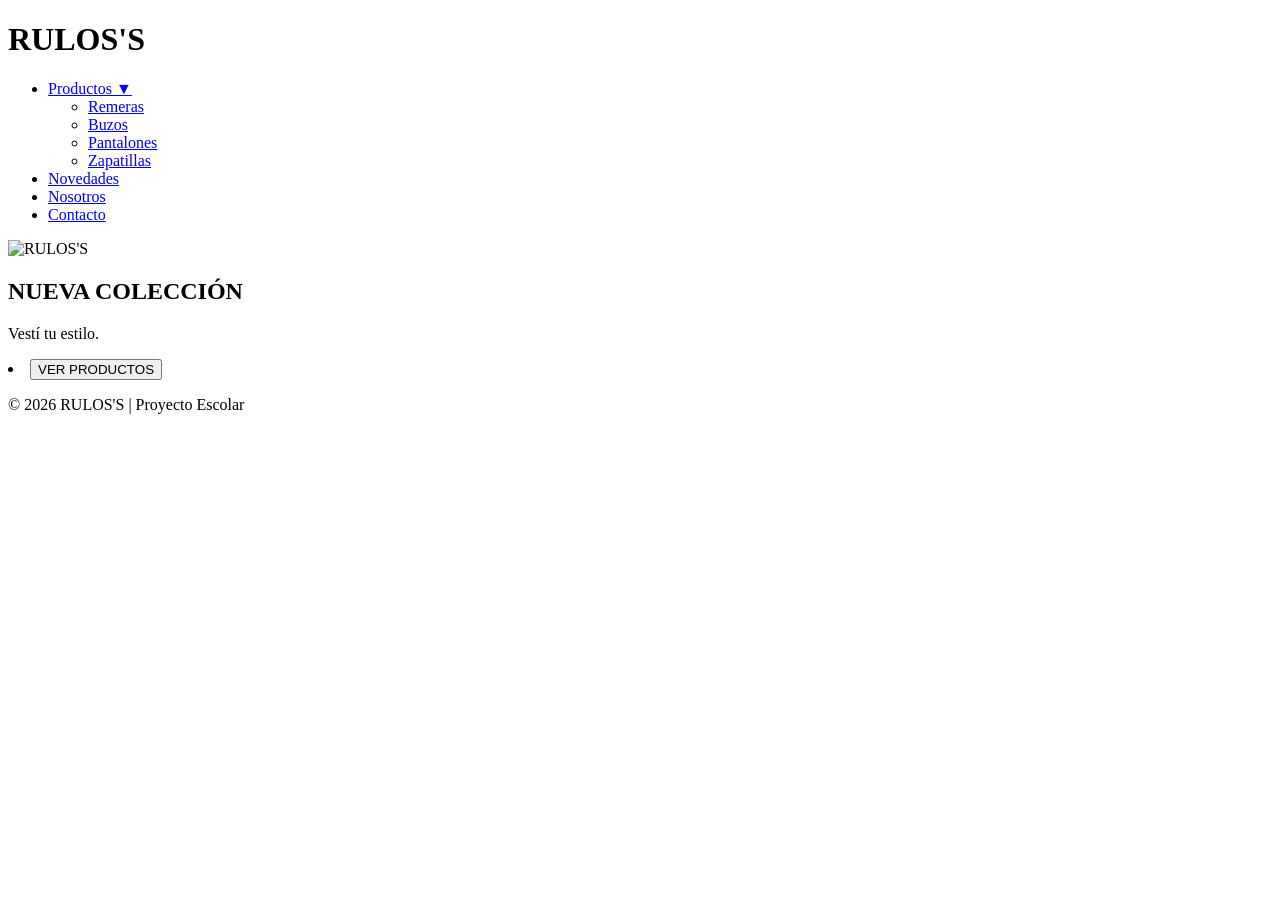
==== index.html @ 2e95adb2 "primer index" ====
<!DOCTYPE html>
<html lang="es">

<head>

    <meta charset="UTF-8">

    <meta name="viewport" content="width=device-width, initial-scale=1.0">

    <title>RULOS'S</title>

    <link rel="stylesheet" href="css/estilos.css">

</head>

<body>

<header>

    <div class="logo">

        <h1>RULOS'S</h1>

    </div>

    <nav>

        <ul>


            <li class="dropdown">
    <a href="#" onclick="mostrarMenu()">Productos ▼</a>

    <ul class="submenu" id="submenu">
        <li><a href="remeras.html">Remeras</a></li>
        <li><a href="buzos.html">Buzos</a></li>
        <li><a href="pantalones.html">Pantalones</a></li>
        <li><a href="zapatillas.html">Zapatillas</a></li>

    </ul>
</li>

            <li><a href="https://x.com/Feli20075">Novedades</a></li>

            <li><a href="https://x.com/Feli20075">Nosotros</a></li>

            <li><a href="https://x.com/Feli20075">Contacto</a></li>

        </ul>

    </nav>

</header>

<section class="hero">

    <img src="img/Diseño sin título.png" alt="RULOS'S">

    <div class="hero-text">

        <h2>NUEVA COLECCIÓN</h2>

        <p>Vestí tu estilo.</p>

        <li><a href="productos.html"><button>VER PRODUCTOS</button></a></li>
        

    </div>

</section>

<footer>

    <p>© 2026 RULOS'S | Proyecto Escolar</p>

</footer>
<script src="js/script.js"></script>

</body>

</html>
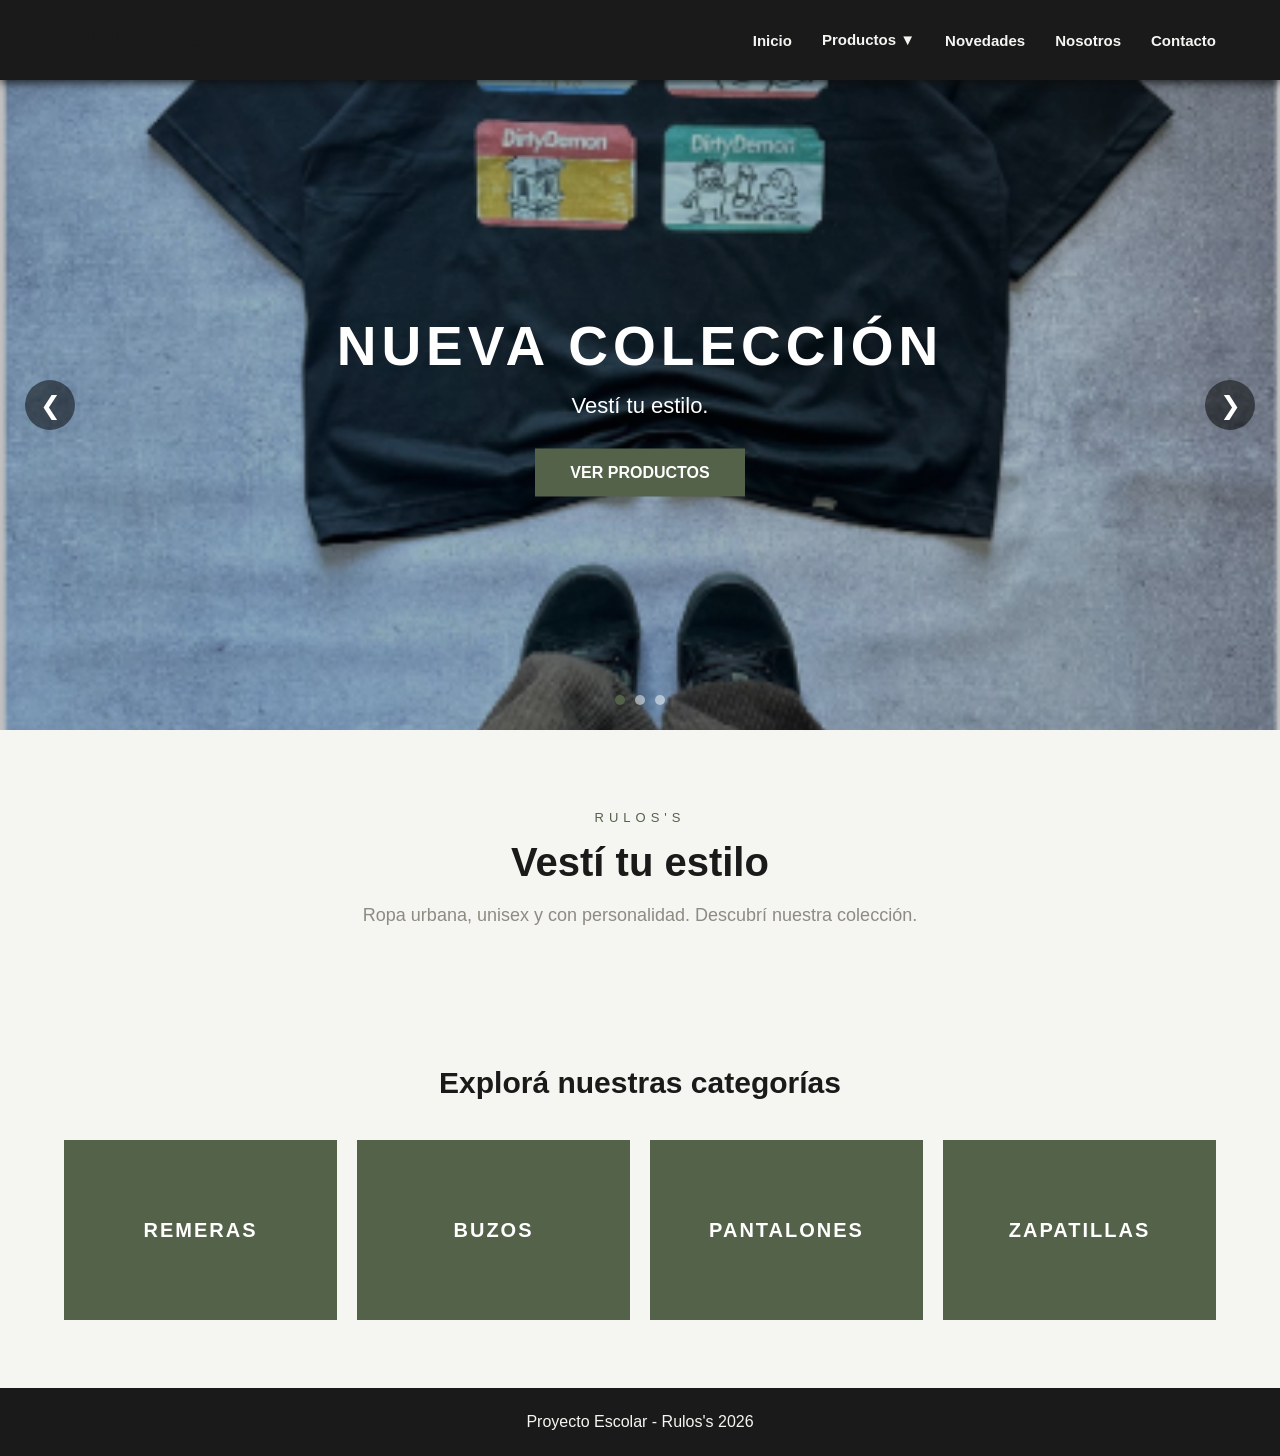
==== commit 668279fb: "arreglo js" ====
--- a/index.html
+++ b/index.html
@@ -2,79 +2,177 @@
 <html lang="es">
 
 <head>
-
     <meta charset="UTF-8">
-
     <meta name="viewport" content="width=device-width, initial-scale=1.0">
 
-    <title>RULOS'S</title>
+    <title>Rulos's - Tienda de Ropa</title>
 
     <link rel="stylesheet" href="css/estilos.css">
-
 </head>
 
 <body>
 
-<header>
+    <!-- HEADER -->
+    <header class="header">
 
-    <div class="logo">
+        <div class="logo">
+            RULOS'S
+        </div>
 
-        <h1>RULOS'S</h1>
+        <nav class="menu">
+            <a href="index.html">Inicio</a>
 
-    </div>
+            <div class="productos-menu">
+                <button id="productosBtn">
+                    Productos ▼
+                </button>
 
-    <nav>
+                <div class="submenu" id="submenu">
+                    <a href="productos.html">Todos los productos</a>
+                    <a href="remeras.html">Remeras</a>
+                    <a href="buzos.html">Buzos</a>
+                    <a href="pantalones.html">Pantalones</a>
+                    <a href="zapatillas.html">Zapatillas</a>
+                </div>
+            </div>
 
-        <ul>
+            <a href="#">Novedades</a>
+            <a href="#">Nosotros</a>
+            <a href="#">Contacto</a>
+        </nav>
+
+    </header>
 
 
-            <li class="dropdown">
-    <a href="#" onclick="mostrarMenu()">Productos ▼</a>
+    <!-- CARRUSEL PRINCIPAL -->
+    <section class="carrusel">
 
-    <ul class="submenu" id="submenu">
-        <li><a href="remeras.html">Remeras</a></li>
-        <li><a href="buzos.html">Buzos</a></li>
-        <li><a href="pantalones.html">Pantalones</a></li>
-        <li><a href="zapatillas.html">Zapatillas</a></li>
+        <div class="slide activo">
+            <img src="img/Screenshot_4.png" alt="Remera Oversize">
 
-    </ul>
-</li>
+            <div class="texto-slide">
+                <h1>NUEVA COLECCIÓN</h1>
+                <p>Vestí tu estilo.</p>
 
-            <li><a href="https://x.com/Feli20075">Novedades</a></li>
+                <a href="productos.html">
+                    VER PRODUCTOS
+                </a>
+            </div>
+        </div>
 
-            <li><a href="https://x.com/Feli20075">Nosotros</a></li>
 
-            <li><a href="https://x.com/Feli20075">Contacto</a></li>
+        <div class="slide">
+            <img src="img/Screenshot_5.png" alt="Remera Basic">
 
-        </ul>
+            <div class="texto-slide">
+                <h1>ESTILO URBANO</h1>
+                <p>Diseños para todos.</p>
 
-    </nav>
+                <a href="remeras.html">
+                    VER REMERAS
+                </a>
+            </div>
+        </div>
 
-</header>
 
-<section class="hero">
+        <div class="slide">
+            <img src="img/Screenshot_6.png" alt="Pantalón">
 
-    <img src="img/Diseño sin título.png" alt="RULOS'S">
+            <div class="texto-slide">
+                <h1>NUEVOS INGRESOS</h1>
+                <p>Descubrí lo nuevo de Rulos's.</p>
 
-    <div class="hero-text">
+                <a href="productos.html">
+                    VER PRODUCTOS
+                </a>
+            </div>
+        </div>
 
-        <h2>NUEVA COLECCIÓN</h2>
 
-        <p>Vestí tu estilo.</p>
+        <!-- BOTONES -->
+        <button class="flecha anterior" onclick="cambiarSlide(-1)">
+            ❮
+        </button>
 
-        <li><a href="productos.html"><button>VER PRODUCTOS</button></a></li>
-        
+        <button class="flecha siguiente" onclick="cambiarSlide(1)">
+            ❯
+        </button>
 
-    </div>
 
-</section>
+        <!-- INDICADORES -->
+        <div class="indicadores">
 
-<footer>
+            <span class="punto activo-punto" onclick="irSlide(0)"></span>
 
-    <p>© 2026 RULOS'S | Proyecto Escolar</p>
+            <span class="punto" onclick="irSlide(1)"></span>
 
-</footer>
-<script src="js/script.js"></script>
+            <span class="punto" onclick="irSlide(2)"></span>
+
+        </div>
+
+    </section>
+
+
+    <!-- PRESENTACIÓN -->
+    <section class="presentacion">
+
+        <p class="subtitulo">
+            RULOS'S
+        </p>
+
+        <h2>
+            Vestí tu estilo
+        </h2>
+
+        <p>
+            Ropa urbana, unisex y con personalidad.
+            Descubrí nuestra colección.
+        </p>
+
+    </section>
+
+
+    <!-- CATEGORÍAS -->
+    <section class="categorias">
+
+        <h2>
+            Explorá nuestras categorías
+        </h2>
+
+        <div class="categorias-grid">
+
+            <a href="remeras.html" class="categoria">
+                <span>REMERAS</span>
+            </a>
+
+            <a href="buzos.html" class="categoria">
+                <span>BUZOS</span>
+            </a>
+
+            <a href="pantalones.html" class="categoria">
+                <span>PANTALONES</span>
+            </a>
+
+            <a href="zapatillas.html" class="categoria">
+                <span>ZAPATILLAS</span>
+            </a>
+
+        </div>
+
+    </section>
+
+
+    <!-- FOOTER -->
+    <footer>
+
+        <p>
+            Proyecto Escolar - Rulos's 2026
+        </p>
+
+    </footer>
+
+
+    <script src="js/script.js"></script>
 
 </body>
 
--- a/css/estilos.css
+++ b/css/estilos.css
@@ -0,0 +1,1198 @@
+*{
+margin:0;
+padding:0;
+box-sizing:border-box;
+}
+
+body{
+font-family:Arial,sans-serif;
+background:#f3efef;
+color:#1A1A1A;
+}
+
+header{
+background:#f5f5f5;
+padding:20px 5%;
+display:flex;
+justify-content:space-between;
+align-items:center;
+position:sticky;
+top:0;
+z-index:1000;
+box-shadow:0 2px 10px rgba(14, 13, 13, 0.925);
+}
+
+.logo h1{
+font-size:32px;
+letter-spacing:3px;
+}
+
+nav ul{
+display:flex;
+list-style:none;
+gap:30px;
+}
+
+nav ul li{
+position:relative;
+}
+
+nav a{
+text-decoration:none;
+color:#1A1A1A;
+font-weight:bold;
+}
+
+nav a:hover{
+color:#55624A;
+}
+
+.submenu li{
+padding:10px;
+}
+
+.submenu{
+    display:none;
+    position:absolute;
+    background:white;
+    top:30px;
+    left:0;
+    min-width:200px;
+    list-style:none;
+    box-shadow:0 5px 15px rgba(0,0,0,.15);
+}
+
+.submenu.activo{
+    display:block;
+}
+
+.hero{
+position:relative;
+height:90vh;
+overflow:hidden;
+}
+
+.hero img{
+width:100%;
+height:100%;
+object-fit:cover;
+}
+
+.hero-text{
+position:absolute;
+top:50%;
+left:10%;
+transform:translateY(-50%);
+color:white;
+}
+
+.hero-text h2{
+font-size:60px;
+margin-bottom:20px;
+}
+
+.hero-text p{
+font-size:24px;
+margin-bottom:30px;
+}
+
+.hero button{
+padding:15px 35px;
+border:none;
+background:#55624A;
+color:white;
+font-size:18px;
+cursor:pointer;
+transition:.3s;
+}
+
+.hero button:hover{
+background:#1A1A1A;
+}
+
+footer{
+background:#1A1A1A;
+color:white;
+text-align:center;
+padding:25px;
+}
+
+/* =========================================
+   PÁGINA DE PRODUCTOS
+========================================= */
+
+.titulo-productos {
+    text-align: center;
+    padding: 70px 20px 45px;
+    background-color: #F5F5F2;
+}
+
+.pequeno-titulo {
+    color: #55624A;
+    font-size: 13px;
+    font-weight: bold;
+    letter-spacing: 3px;
+    margin-bottom: 12px;
+}
+
+.titulo-productos h1 {
+    color: #1A1A1A;
+    font-size: 42px;
+    margin-bottom: 15px;
+}
+
+.titulo-productos > p:last-child {
+    color: #8E8B83;
+    font-size: 17px;
+}
+
+
+/* CATÁLOGO */
+
+.catalogo {
+    width: 92%;
+    max-width: 1400px;
+    margin: 0 auto;
+    padding: 20px 0 80px;
+
+    display: grid;
+    grid-template-columns: repeat(4, 1fr);
+    gap: 25px;
+}
+
+
+/* PRODUCTO */
+
+.producto {
+    background-color: #F5F5F2;
+    transition: 0.3s;
+}
+
+.producto:hover {
+    transform: translateY(-5px);
+}
+
+
+/* IMAGEN */
+
+.imagen-producto {
+    position: relative;
+    width: 100%;
+    height: 390px;
+    overflow: hidden;
+    background-color: #8E8B83;
+}
+
+.imagen-producto img {
+    width: 100%;
+    height: 100%;
+    object-fit: cover;
+
+    transition: transform 0.4s;
+}
+
+.producto:hover .imagen-producto img {
+    transform: scale(1.04);
+}
+
+
+/* ETIQUETA NUEVO */
+
+.etiqueta {
+    position: absolute;
+    top: 15px;
+    right: 15px;
+
+    background-color: #1A1A1A;
+    color: #F5F5F2;
+
+    padding: 8px 12px;
+
+    font-size: 12px;
+    font-weight: bold;
+}
+
+
+/* INFORMACIÓN */
+
+.informacion-producto {
+    padding: 18px 5px 25px;
+}
+
+.categoria {
+    color: #8E8B83;
+    font-size: 12px;
+    font-weight: bold;
+    letter-spacing: 2px;
+
+    margin-bottom: 8px;
+}
+
+.informacion-producto h2 {
+    color: #1A1A1A;
+    font-size: 18px;
+    font-weight: 500;
+
+    margin-bottom: 10px;
+}
+
+.precio {
+    color: #55624A;
+    font-size: 20px;
+    font-weight: bold;
+
+    margin-bottom: 18px;
+}
+
+
+/* BOTÓN */
+
+.boton-producto {
+    display: block;
+
+    width: 100%;
+
+    background-color: #55624A;
+    color: #F5F5F2;
+
+    text-align: center;
+    text-decoration: none;
+
+    padding: 13px;
+
+    font-size: 13px;
+    font-weight: bold;
+
+    transition: 0.3s;
+}
+
+.boton-producto:hover {
+    background-color: #1A1A1A;
+}
+
+
+/* =========================================
+   MENÚ PRODUCTOS
+========================================= */
+
+.menu-productos {
+    position: relative;
+}
+
+.submenu {
+    display: none;
+
+    position: absolute;
+
+    top: 100%;
+    left: 50%;
+
+    transform: translateX(-50%);
+
+    background-color: #F5F5F2;
+
+    min-width: 190px;
+
+    box-shadow: 0 8px 20px rgba(0,0,0,0.15);
+
+    z-index: 100;
+}
+
+.submenu a {
+    display: block;
+
+    padding: 15px 18px;
+
+    color: #1A1A1A;
+
+    text-decoration: none;
+
+    font-weight: bold;
+}
+
+.submenu a:hover {
+    background-color: #8E8B83;
+    color: #F5F5F2;
+}
+
+
+/* =========================================
+   FOOTER
+========================================= */
+
+footer {
+    background-color: #1A1A1A;
+    color: #F5F5F2;
+
+    text-align: center;
+
+    padding: 30px;
+}
+
+
+/* =========================================
+   CELULAR
+========================================= */
+
+@media (max-width: 900px) {
+
+    .catalogo {
+        grid-template-columns: repeat(2, 1fr);
+    }
+
+    .imagen-producto {
+        height: 330px;
+    }
+
+}
+
+
+@media (max-width: 600px) {
+
+    .titulo-productos {
+        padding: 50px 20px 30px;
+    }
+
+    .titulo-productos h1 {
+        font-size: 32px;
+    }
+
+    .catalogo {
+        width: 90%;
+        grid-template-columns: 1fr;
+    }
+
+    .imagen-producto {
+        height: 400px;
+    }
+
+}/* =========================================
+   ENCABEZADO
+========================================= */
+
+.encabezado {
+    width: 100%;
+    height: 90px;
+
+    background-color: #F5F5F2;
+
+    display: flex;
+    align-items: center;
+    justify-content: space-between;
+
+    padding: 0 5%;
+
+    border-bottom: 1px solid #8E8B83;
+
+    position: relative;
+    z-index: 100;
+}
+
+
+/* LOGO */
+
+.logo {
+    color: #1A1A1A;
+
+    text-decoration: none;
+
+    font-size: 30px;
+    font-weight: bold;
+
+    letter-spacing: 4px;
+}
+
+
+/* MENÚ */
+
+.menu {
+    display: flex;
+    align-items: center;
+    gap: 30px;
+}
+
+.menu > a,
+.productos-boton {
+    color: #1A1A1A;
+
+    text-decoration: none;
+
+    font-size: 15px;
+    font-weight: bold;
+
+    background: none;
+    border: none;
+
+    cursor: pointer;
+}
+
+.menu > a:hover,
+.productos-boton:hover {
+    color: #55624A;
+}
+
+
+/* PRODUCTOS */
+
+.menu-productos {
+    position: relative;
+}
+
+
+/* SUBMENÚ */
+
+.submenu {
+    display: none;
+
+    position: absolute;
+
+    top: 35px;
+    right: 0;
+
+    width: 190px;
+
+    background-color: #F5F5F2;
+
+    box-shadow: 0 8px 20px rgba(0,0,0,0.15);
+
+    border: 1px solid #8E8B83;
+}
+
+
+/* CUANDO SE ABRE */
+
+.submenu.mostrar {
+    display: block;
+}
+
+
+.submenu a {
+    display: block;
+
+    padding: 15px 18px;
+
+    color: #1A1A1A;
+
+    text-decoration: none;
+
+    font-weight: bold;
+}
+
+
+.submenu a:hover {
+    background-color: #55624A;
+
+    color: #F5F5F2;
+}
+
+
+/* =========================================
+   RESPONSIVE
+========================================= */
+
+@media (max-width: 750px) {
+
+    .encabezado {
+        height: auto;
+
+        flex-direction: column;
+
+        gap: 20px;
+
+        padding: 25px 20px;
+    }
+
+    .menu {
+        flex-wrap: wrap;
+
+        justify-content: center;
+
+        gap: 18px;
+    }
+
+}
+/* =================================
+   DISEÑO ADAPTABLE / RESPONSIVE
+================================= */
+
+/* TABLETS */
+@media (max-width: 900px) {
+
+    .header {
+        padding: 20px 30px;
+    }
+
+    .menu {
+        gap: 20px;
+    }
+
+    .producto {
+        grid-template-columns: 1fr;
+        max-width: 700px;
+    }
+
+    .imagen-principal img {
+        height: 550px;
+    }
+
+}
+
+
+/* CELULARES */
+@media (max-width: 600px) {
+
+    /* HEADER */
+
+    .header {
+        flex-direction: column;
+        gap: 20px;
+        padding: 20px;
+    }
+
+    .logo {
+        font-size: 25px;
+    }
+
+    .menu {
+        flex-wrap: wrap;
+        justify-content: center;
+        gap: 15px;
+    }
+
+
+    /* PRODUCTO */
+
+    .producto {
+        display: flex;
+        flex-direction: column;
+        margin: 20px auto;
+        padding: 15px;
+        gap: 30px;
+    }
+
+
+    /* GALERÍA */
+
+    .galeria {
+        display: flex;
+        flex-direction: column-reverse;
+    }
+
+    .miniaturas {
+        flex-direction: row;
+        justify-content: center;
+    }
+
+    .miniaturas img {
+        width: 70px;
+        height: 85px;
+    }
+
+    .imagen-principal img {
+        width: 100%;
+        height: auto;
+        max-height: 500px;
+        object-fit: cover;
+    }
+
+
+    /* INFORMACIÓN */
+
+    .informacion-producto {
+        padding: 5px;
+    }
+
+    .informacion-producto h1 {
+        font-size: 28px;
+    }
+
+    .precio-producto {
+        font-size: 26px;
+    }
+
+
+    /* BOTONES */
+
+    .btn-carrito,
+    .btn-comprar {
+        padding: 18px;
+        font-size: 14px;
+    }
+
+}
+
+
+/* CELULARES MUY CHICOS */
+@media (max-width: 400px) {
+
+    .menu {
+        gap: 10px;
+    }
+
+    .menu a {
+        font-size: 14px;
+    }
+
+    .producto {
+        padding: 10px;
+    }
+
+    .informacion-producto h1 {
+        font-size: 24px;
+    }
+
+    .miniaturas img {
+        width: 60px;
+        height: 70px;
+    }
+
+}
+* {
+    margin: 0;
+    padding: 0;
+    box-sizing: border-box;
+}
+
+body {
+    font-family: Arial, sans-serif;
+    background-color: #F5F5F2;
+    color: #1A1A1A;
+}
+
+
+/* =========================
+   HEADER
+========================= */
+
+.header {
+    height: 80px;
+    background-color: #1A1A1A;
+    color: #F5F5F2;
+
+    display: flex;
+    align-items: center;
+    justify-content: space-between;
+
+    padding: 0 5%;
+
+    position: relative;
+    z-index: 1000;
+}
+
+.logo {
+    font-size: 28px;
+    font-weight: bold;
+    letter-spacing: 3px;
+}
+
+.menu {
+    display: flex;
+    align-items: center;
+    gap: 30px;
+}
+
+.menu a,
+.productos-menu button {
+    color: #F5F5F2;
+    text-decoration: none;
+
+    font-size: 15px;
+    font-weight: bold;
+
+    background: none;
+    border: none;
+
+    cursor: pointer;
+}
+
+
+/* =========================
+   MENÚ PRODUCTOS
+========================= */
+
+.productos-menu {
+    position: relative;
+}
+
+.productos-menu button:hover {
+    color: #8E8B83;
+}
+
+.submenu {
+    display: none;
+
+    position: absolute;
+
+    top: 35px;
+    right: 0;
+
+    width: 190px;
+
+    background-color: #F5F5F2;
+
+    box-shadow: 0 5px 20px rgba(0,0,0,0.2);
+}
+
+.submenu.mostrar {
+    display: block;
+}
+
+.submenu a {
+    display: block;
+
+    color: #1A1A1A;
+
+    padding: 15px;
+
+    font-size: 14px;
+}
+
+.submenu a:hover {
+    background-color: #8E8B83;
+    color: white;
+}
+
+
+/* =========================
+   CARRUSEL
+========================= */
+
+.carrusel {
+    width: 100%;
+    height: 650px;
+
+    position: relative;
+
+    overflow: hidden;
+
+    background-color: #1A1A1A;
+}
+
+.slide {
+    width: 100%;
+    height: 100%;
+
+    position: absolute;
+
+    top: 0;
+    left: 0;
+
+    opacity: 0;
+
+    transition: opacity 0.7s ease;
+
+    pointer-events: none;
+}
+
+.slide.activo {
+    opacity: 1;
+    pointer-events: auto;
+}
+
+.slide img {
+    width: 100%;
+    height: 100%;
+
+    object-fit: cover;
+
+    display: block;
+}
+
+
+/* OSCURECER IMAGEN */
+
+.slide::after {
+    content: "";
+
+    position: absolute;
+
+    inset: 0;
+
+    background: rgba(0, 0, 0, 0.25);
+}
+
+
+/* TEXTO DEL CARRUSEL */
+
+.texto-slide {
+    position: absolute;
+
+    z-index: 2;
+
+    top: 50%;
+    left: 50%;
+
+    transform: translate(-50%, -50%);
+
+    text-align: center;
+
+    color: white;
+
+    width: 90%;
+}
+
+.texto-slide h1 {
+    font-size: 55px;
+
+    letter-spacing: 5px;
+
+    margin-bottom: 15px;
+}
+
+.texto-slide p {
+    font-size: 22px;
+
+    margin-bottom: 30px;
+}
+
+.texto-slide a {
+    display: inline-block;
+
+    background-color: #55624A;
+
+    color: white;
+
+    text-decoration: none;
+
+    padding: 15px 35px;
+
+    font-weight: bold;
+
+    transition: 0.3s;
+}
+
+.texto-slide a:hover {
+    background-color: #1A1A1A;
+}
+
+
+/* =========================
+   FLECHAS
+========================= */
+
+.flecha {
+    position: absolute;
+
+    z-index: 5;
+
+    top: 50%;
+
+    transform: translateY(-50%);
+
+    background: rgba(0,0,0,0.5);
+
+    color: white;
+
+    border: none;
+
+    width: 50px;
+    height: 50px;
+
+    border-radius: 50%;
+
+    cursor: pointer;
+
+    font-size: 25px;
+}
+
+.anterior {
+    left: 25px;
+}
+
+.siguiente {
+    right: 25px;
+}
+
+.flecha:hover {
+    background-color: #55624A;
+}
+
+
+/* =========================
+   INDICADORES
+========================= */
+
+.indicadores {
+    position: absolute;
+
+    z-index: 5;
+
+    bottom: 25px;
+
+    left: 50%;
+
+    transform: translateX(-50%);
+
+    display: flex;
+
+    gap: 10px;
+}
+
+.punto {
+    width: 10px;
+    height: 10px;
+
+    border-radius: 50%;
+
+    background-color: white;
+
+    opacity: 0.5;
+
+    cursor: pointer;
+}
+
+.punto.activo-punto {
+    opacity: 1;
+    background-color: #55624A;
+}
+
+
+/* =========================
+   PRESENTACIÓN
+========================= */
+
+.presentacion {
+    text-align: center;
+
+    padding: 80px 20px;
+
+    background-color: #F5F5F2;
+}
+
+.subtitulo {
+    color: #55624A;
+
+    letter-spacing: 5px;
+
+    font-size: 13px;
+
+    margin-bottom: 15px;
+}
+
+.presentacion h2 {
+    font-size: 40px;
+
+    margin-bottom: 20px;
+}
+
+.presentacion p:last-child {
+    color: #8E8B83;
+
+    font-size: 18px;
+}
+
+
+/* =========================
+   CATEGORÍAS
+========================= */
+
+.categorias {
+    padding: 60px 5%;
+}
+
+.categorias h2 {
+    text-align: center;
+
+    margin-bottom: 40px;
+
+    font-size: 30px;
+}
+
+.categorias-grid {
+    display: grid;
+
+    grid-template-columns: repeat(4, 1fr);
+
+    gap: 20px;
+}
+
+.categoria {
+    height: 180px;
+
+    background-color: #55624A;
+
+    display: flex;
+
+    align-items: center;
+
+    justify-content: center;
+
+    text-decoration: none;
+
+    color: white;
+
+    font-size: 20px;
+
+    font-weight: bold;
+
+    letter-spacing: 2px;
+
+    transition: 0.3s;
+}
+
+.categoria:hover {
+    background-color: #1A1A1A;
+
+    transform: translateY(-5px);
+}
+
+
+/* =========================
+   FOOTER
+========================= */
+
+footer {
+    background-color: #1A1A1A;
+
+    color: #F5F5F2;
+
+    text-align: center;
+
+    padding: 25px;
+}
+
+
+/* =========================
+   CELULAR
+========================= */
+
+@media (max-width: 768px) {
+
+    .header {
+        height: auto;
+
+        padding: 20px;
+
+        flex-direction: column;
+
+        gap: 20px;
+    }
+
+    .logo {
+        font-size: 24px;
+    }
+
+    .menu {
+        width: 100%;
+
+        justify-content: center;
+
+        gap: 15px;
+
+        flex-wrap: wrap;
+    }
+
+    .menu a,
+    .productos-menu button {
+        font-size: 13px;
+    }
+
+
+    /* CARRUSEL */
+
+    .carrusel {
+        height: 500px;
+    }
+
+    .slide img {
+        object-fit: cover;
+    }
+
+    .texto-slide h1 {
+        font-size: 32px;
+
+        letter-spacing: 2px;
+    }
+
+    .texto-slide p {
+        font-size: 17px;
+
+        margin-bottom: 20px;
+    }
+
+    .texto-slide a {
+        padding: 12px 22px;
+
+        font-size: 13px;
+    }
+
+    .flecha {
+        width: 40px;
+        height: 40px;
+
+        font-size: 18px;
+    }
+
+    .anterior {
+        left: 10px;
+    }
+
+    .siguiente {
+        right: 10px;
+    }
+
+
+    /* PRESENTACIÓN */
+
+    .presentacion {
+        padding: 60px 20px;
+    }
+
+    .presentacion h2 {
+        font-size: 30px;
+    }
+
+
+    /* CATEGORÍAS */
+
+    .categorias-grid {
+        grid-template-columns: 1fr 1fr;
+    }
+
+    .categoria {
+        height: 130px;
+
+        font-size: 15px;
+    }
+}
+
+
+/* =========================
+   CELULAR PEQUEÑO
+========================= */
+
+@media (max-width: 480px) {
+
+    .menu {
+        gap: 10px;
+    }
+
+    .menu a,
+    .productos-menu button {
+        font-size: 12px;
+    }
+
+    .carrusel {
+        height: 450px;
+    }
+
+    .texto-slide h1 {
+        font-size: 26px;
+    }
+
+    .texto-slide p {
+        font-size: 15px;
+    }
+
+    .categorias {
+        padding: 40px 20px;
+    }
+
+    .categorias-grid {
+        grid-template-columns: 1fr;
+    }
+
+    .categoria {
+        height: 100px;
+    }
+}
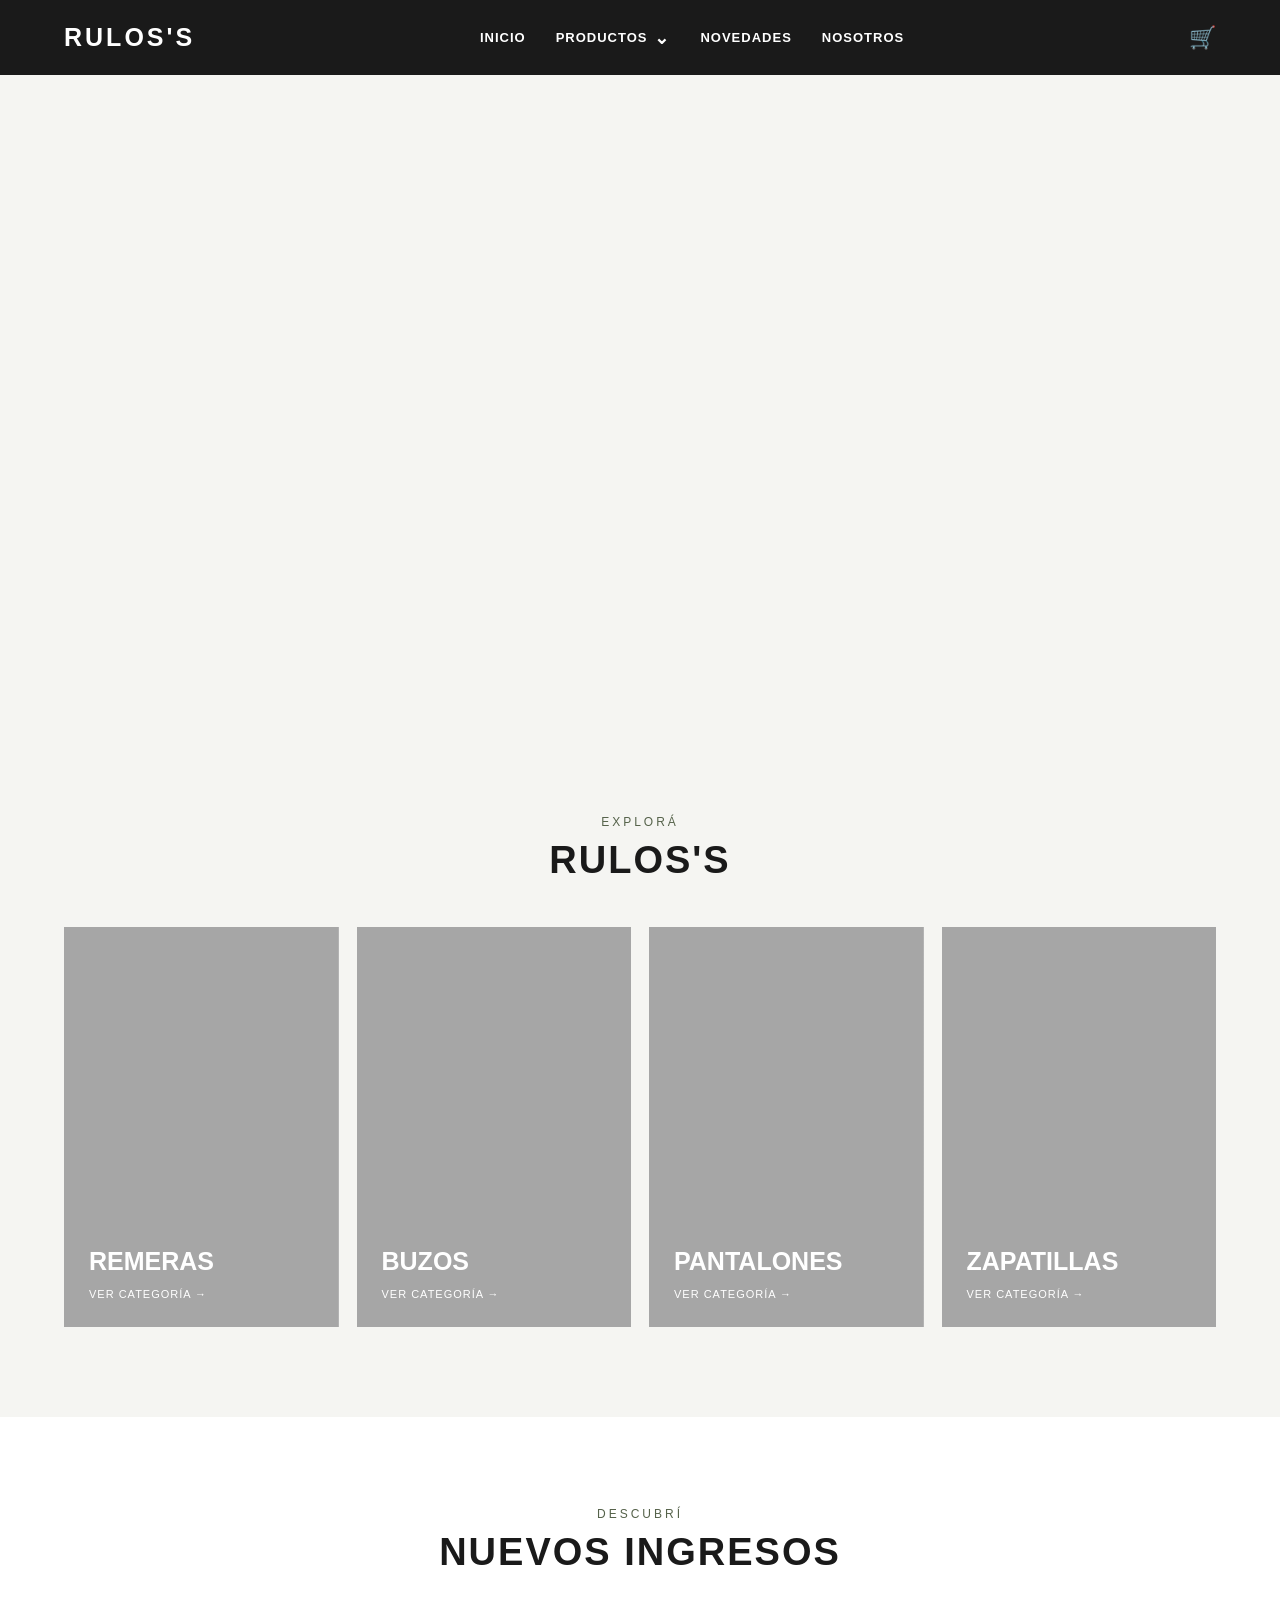
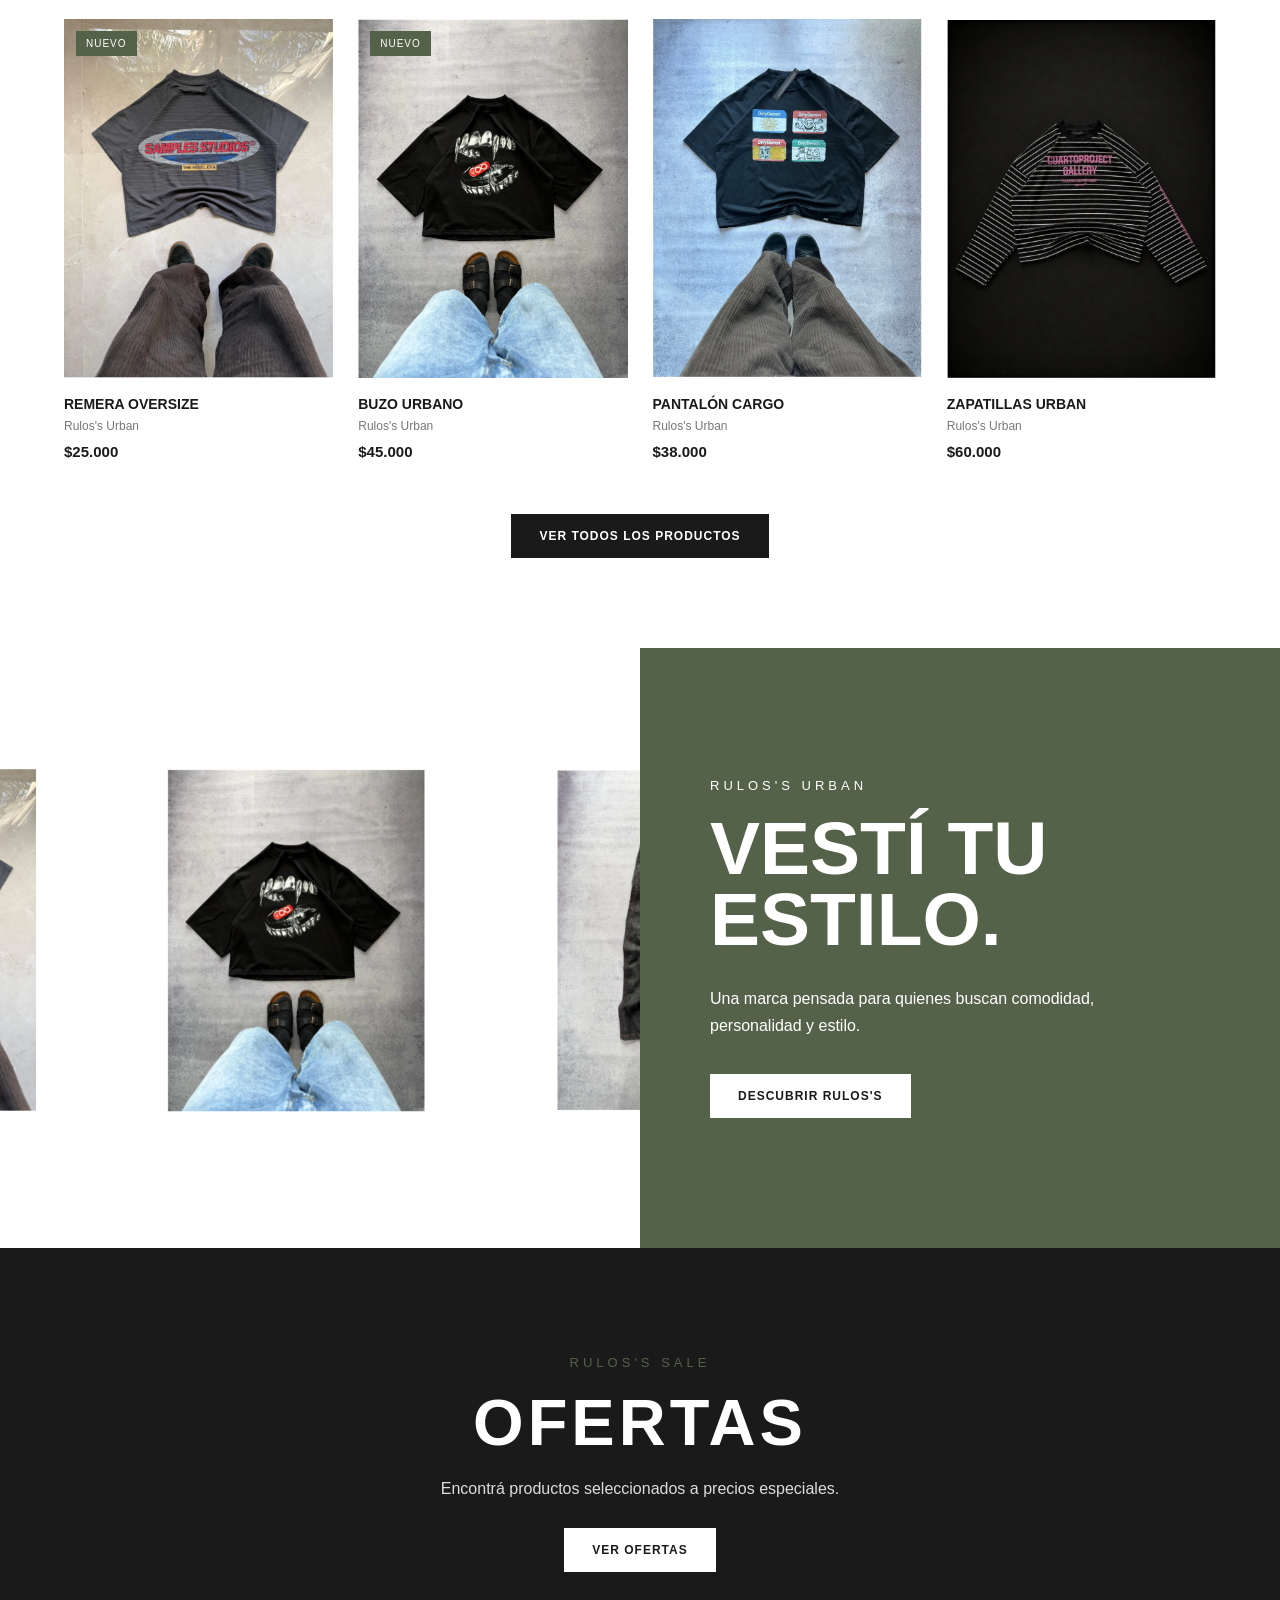
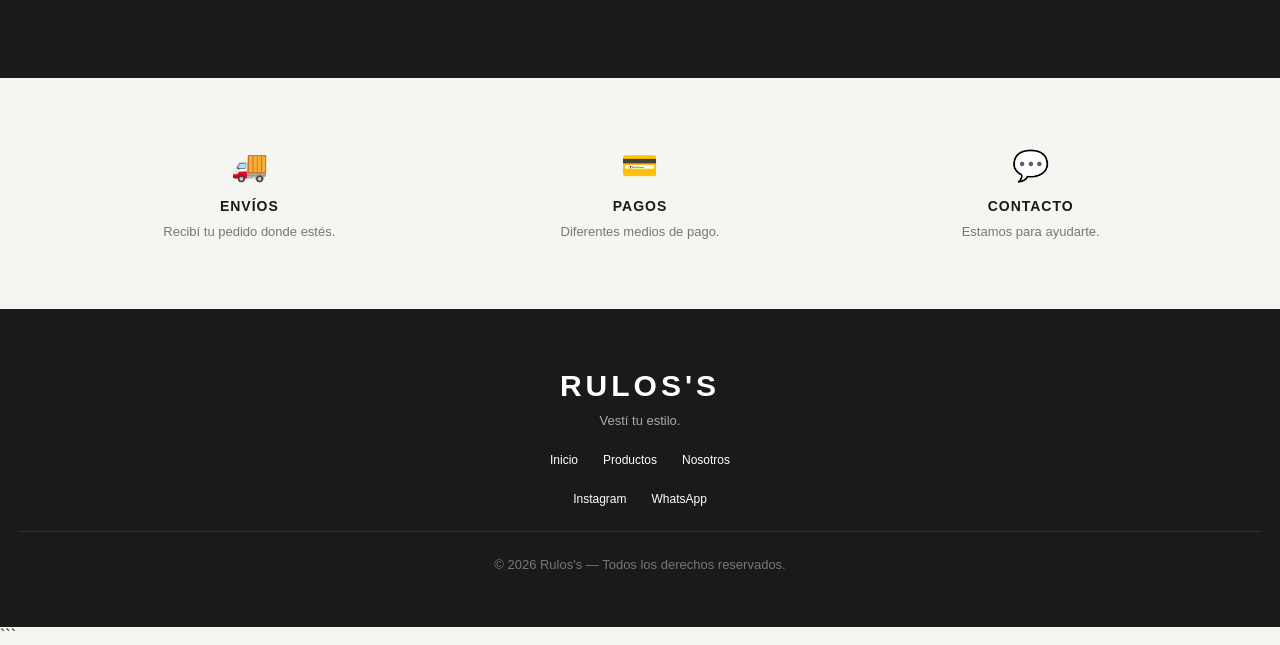
==== commit fc8c4a3d: "arreglo del index" ====
--- a/index.html
+++ b/index.html
@@ -1,3 +1,4 @@
+
 <!DOCTYPE html>
 <html lang="es">
 
@@ -5,175 +6,556 @@
     <meta charset="UTF-8">
     <meta name="viewport" content="width=device-width, initial-scale=1.0">
 
-    <title>Rulos's - Tienda de Ropa</title>
+    <title>Rulos's | Tienda de Ropa</title>
 
     <link rel="stylesheet" href="css/estilos.css">
 </head>
 
 <body>
 
-    <!-- HEADER -->
+    <!-- ================= HEADER ================= -->
+
     <header class="header">
 
         <div class="logo">
+            <a href="index.html">RULOS'S</a>
+        </div>
+
+        <nav class="nav">
+
+            <a href="index.html">INICIO</a>
+
+            <div class="productos-menu">
+                <button class="productos-btn">
+                    PRODUCTOS
+                    <span>⌄</span>
+                </button>
+
+                <div class="submenu">
+                    <a href="productos.html">VER TODOS</a>
+                    <a href="remeras.html">REMERAS</a>
+                    <a href="buzos.html">BUZOS</a>
+                    <a href="pantalones.html">PANTALONES</a>
+                    <a href="zapatillas.html">ZAPATILLAS</a>
+                </div>
+            </div>
+
+            <a href="#novedades">NOVEDADES</a>
+            <a href="#nosotros">NOSOTROS</a>
+
+        </nav>
+
+        <div class="carrito">
+            🛒
+        </div>
+
+    </header>
+
+
+    <!-- ================= CARRUSEL ================= -->
+
+    <main>
+
+        <section class="carrusel">
+
+            <div class="slide slide-1">
+
+                <div class="slide-contenido">
+
+                    <p class="mini-titulo">RULOS'S URBAN</p>
+
+                    <h1>
+                        VESTÍ<br>
+                        TU ESTILO
+                    </h1>
+
+                    <p>
+                        Ropa urbana, unisex y con personalidad.
+                    </p>
+
+                    <a href="productos.html" class="boton">
+                        COMPRAR AHORA
+                    </a>
+
+                </div>
+
+            </div>
+
+
+            <div class="slide slide-2">
+
+                <div class="slide-contenido">
+
+                    <p class="mini-titulo">NUEVA COLECCIÓN</p>
+
+                    <h2>
+                        NUEVOS<br>
+                        INGRESOS
+                    </h2>
+
+                    <p>
+                        Descubrí lo nuevo de Rulos's.
+                    </p>
+
+                    <a href="#novedades" class="boton">
+                        DESCUBRIR
+                    </a>
+
+                </div>
+
+            </div>
+
+
+            <div class="slide slide-3">
+
+                <div class="slide-contenido">
+
+                    <p class="mini-titulo">RULOS'S</p>
+
+                    <h2>
+                        TU ROPA.<br>
+                        TU ESTILO.
+                    </h2>
+
+                    <p>
+                        Diseñado para todos.
+                    </p>
+
+                    <a href="productos.html" class="boton">
+                        VER PRODUCTOS
+                    </a>
+
+                </div>
+
+            </div>
+
+        </section>
+
+
+        <!-- ================= CATEGORÍAS ================= -->
+
+        <section class="categorias">
+
+            <div class="titulo-seccion">
+
+                <p>EXPLORÁ</p>
+
+                <h2>
+                    RULOS'S
+                </h2>
+
+            </div>
+
+            <div class="categorias-grid">
+
+                <a href="remeras.html" class="categoria">
+                    <div class="categoria-imagen remeras-bg"></div>
+
+                    <div class="categoria-texto">
+                        <h3>REMERAS</h3>
+                        <span>VER CATEGORÍA →</span>
+                    </div>
+                </a>
+
+
+                <a href="buzos.html" class="categoria">
+                    <div class="categoria-imagen buzos-bg"></div>
+
+                    <div class="categoria-texto">
+                        <h3>BUZOS</h3>
+                        <span>VER CATEGORÍA →</span>
+                    </div>
+                </a>
+
+
+                <a href="pantalones.html" class="categoria">
+                    <div class="categoria-imagen pantalones-bg"></div>
+
+                    <div class="categoria-texto">
+                        <h3>PANTALONES</h3>
+                        <span>VER CATEGORÍA →</span>
+                    </div>
+                </a>
+
+
+                <a href="zapatillas.html" class="categoria">
+                    <div class="categoria-imagen zapatillas-bg"></div>
+
+                    <div class="categoria-texto">
+                        <h3>ZAPATILLAS</h3>
+                        <span>VER CATEGORÍA →</span>
+                    </div>
+                </a>
+
+            </div>
+
+        </section>
+
+
+        <!-- ================= NUEVOS INGRESOS ================= -->
+
+        <section class="productos-destacados" id="novedades">
+
+            <div class="titulo-seccion">
+
+                <p>DESCUBRÍ</p>
+
+                <h2>
+                    NUEVOS INGRESOS
+                </h2>
+
+            </div>
+
+
+            <div class="productos-grid">
+
+
+                <!-- PRODUCTO 1 -->
+
+                <article class="producto">
+
+                    <a href="productos.html">
+
+                        <div class="producto-imagen">
+
+                            <img src="img/Screenshot_1.png"
+                                alt="Remera oversize Rulos's">
+
+                            <span class="etiqueta">
+                                NUEVO
+                            </span>
+
+                        </div>
+
+                        <div class="producto-info">
+
+                            <h3>
+                                REMERA OVERSIZE
+                            </h3>
+
+                            <p>
+                                Rulos's Urban
+                            </p>
+
+                            <strong>
+                                $25.000
+                            </strong>
+
+                        </div>
+
+                    </a>
+
+                </article>
+
+
+                <!-- PRODUCTO 2 -->
+
+                <article class="producto">
+
+                    <a href="productos.html">
+
+                        <div class="producto-imagen">
+
+                            <img src="img/Screenshot_2.png"
+                                alt="Buzo urbano Rulos's">
+
+                            <span class="etiqueta">
+                                NUEVO
+                            </span>
+
+                        </div>
+
+                        <div class="producto-info">
+
+                            <h3>
+                                BUZO URBANO
+                            </h3>
+
+                            <p>
+                                Rulos's Urban
+                            </p>
+
+                            <strong>
+                                $45.000
+                            </strong>
+
+                        </div>
+
+                    </a>
+
+                </article>
+
+
+                <!-- PRODUCTO 3 -->
+
+                <article class="producto">
+
+                    <a href="productos.html">
+
+                        <div class="producto-imagen">
+
+                            <img src="img/Screenshot_4.png"
+                                alt="Pantalón cargo Rulos's">
+
+                        </div>
+
+                        <div class="producto-info">
+
+                            <h3>
+                                PANTALÓN CARGO
+                            </h3>
+
+                            <p>
+                                Rulos's Urban
+                            </p>
+
+                            <strong>
+                                $38.000
+                            </strong>
+
+                        </div>
+
+                    </a>
+
+                </article>
+
+
+                <!-- PRODUCTO 4 -->
+
+                <article class="producto">
+
+                    <a href="productos.html">
+
+                        <div class="producto-imagen">
+
+                            <img src="img/Screenshot_8.png"
+                                alt="Zapatillas urban Rulos's">
+
+                        </div>
+
+                        <div class="producto-info">
+
+                            <h3>
+                                ZAPATILLAS URBAN
+                            </h3>
+
+                            <p>
+                                Rulos's Urban
+                            </p>
+
+                            <strong>
+                                $60.000
+                            </strong>
+
+                        </div>
+
+                    </a>
+
+                </article>
+
+            </div>
+
+
+            <div class="boton-centro">
+
+                <a href="productos.html" class="boton boton-claro">
+                    VER TODOS LOS PRODUCTOS
+                </a>
+
+            </div>
+
+        </section>
+
+
+        <!-- ================= RULOS'S URBAN ================= -->
+
+        <section class="marca" id="nosotros">
+
+            <div class="marca-imagen">
+
+                <img src="img/Diseño sin título.png"
+                    alt="Rulos's Urban">
+
+            </div>
+
+            <div class="marca-contenido">
+
+                <p>
+                    RULOS'S URBAN
+                </p>
+
+                <h2>
+                    VESTÍ TU<br>
+                    ESTILO.
+                </h2>
+
+                <p class="marca-descripcion">
+                    Una marca pensada para quienes buscan
+                    comodidad, personalidad y estilo.
+                </p>
+
+                <a href="productos.html" class="boton">
+                    DESCUBRIR RULOS'S
+                </a>
+
+            </div>
+
+        </section>
+
+
+        <!-- ================= OFERTAS ================= -->
+
+        <section class="ofertas">
+
+            <div class="ofertas-contenido">
+
+                <p>
+                    RULOS'S SALE
+                </p>
+
+                <h2>
+                    OFERTAS
+                </h2>
+
+                <span>
+                    Encontrá productos seleccionados
+                    a precios especiales.
+                </span>
+
+                <a href="productos.html" class="boton">
+                    VER OFERTAS
+                </a>
+
+            </div>
+
+        </section>
+
+
+        <!-- ================= SERVICIOS ================= -->
+
+        <section class="beneficios">
+
+            <div>
+                <span>🚚</span>
+
+                <h3>
+                    ENVÍOS
+                </h3>
+
+                <p>
+                    Recibí tu pedido donde estés.
+                </p>
+            </div>
+
+
+            <div>
+                <span>💳</span>
+
+                <h3>
+                    PAGOS
+                </h3>
+
+                <p>
+                    Diferentes medios de pago.
+                </p>
+            </div>
+
+
+            <div>
+                <span>💬</span>
+
+                <h3>
+                    CONTACTO
+                </h3>
+
+                <p>
+                    Estamos para ayudarte.
+                </p>
+            </div>
+
+        </section>
+
+    </main>
+
+
+    <!-- ================= FOOTER ================= -->
+
+    <footer class="footer">
+
+        <div class="footer-logo">
             RULOS'S
         </div>
 
-        <nav class="menu">
-            <a href="index.html">Inicio</a>
-
-            <div class="productos-menu">
-                <button id="productosBtn">
-                    Productos ▼
-                </button>
-
-                <div class="submenu" id="submenu">
-                    <a href="productos.html">Todos los productos</a>
-                    <a href="remeras.html">Remeras</a>
-                    <a href="buzos.html">Buzos</a>
-                    <a href="pantalones.html">Pantalones</a>
-                    <a href="zapatillas.html">Zapatillas</a>
-                </div>
-            </div>
-
-            <a href="#">Novedades</a>
-            <a href="#">Nosotros</a>
-            <a href="#">Contacto</a>
-        </nav>
-
-    </header>
-
-
-    <!-- CARRUSEL PRINCIPAL -->
-    <section class="carrusel">
-
-        <div class="slide activo">
-            <img src="img/Screenshot_4.png" alt="Remera Oversize">
-
-            <div class="texto-slide">
-                <h1>NUEVA COLECCIÓN</h1>
-                <p>Vestí tu estilo.</p>
-
-                <a href="productos.html">
-                    VER PRODUCTOS
-                </a>
-            </div>
+        <p>
+            Vestí tu estilo.
+        </p>
+
+        <div class="footer-links">
+
+            <a href="index.html">
+                Inicio
+            </a>
+
+            <a href="productos.html">
+                Productos
+            </a>
+
+            <a href="#nosotros">
+                Nosotros
+            </a>
+
         </div>
 
-
-        <div class="slide">
-            <img src="img/Screenshot_5.png" alt="Remera Basic">
-
-            <div class="texto-slide">
-                <h1>ESTILO URBANO</h1>
-                <p>Diseños para todos.</p>
-
-                <a href="remeras.html">
-                    VER REMERAS
-                </a>
-            </div>
+        <div class="redes">
+
+            <a href="#">
+                Instagram
+            </a>
+
+            <a href="#">
+                WhatsApp
+            </a>
+
         </div>
 
-
-        <div class="slide">
-            <img src="img/Screenshot_6.png" alt="Pantalón">
-
-            <div class="texto-slide">
-                <h1>NUEVOS INGRESOS</h1>
-                <p>Descubrí lo nuevo de Rulos's.</p>
-
-                <a href="productos.html">
-                    VER PRODUCTOS
-                </a>
-            </div>
-        </div>
-
-
-        <!-- BOTONES -->
-        <button class="flecha anterior" onclick="cambiarSlide(-1)">
-            ❮
-        </button>
-
-        <button class="flecha siguiente" onclick="cambiarSlide(1)">
-            ❯
-        </button>
-
-
-        <!-- INDICADORES -->
-        <div class="indicadores">
-
-            <span class="punto activo-punto" onclick="irSlide(0)"></span>
-
-            <span class="punto" onclick="irSlide(1)"></span>
-
-            <span class="punto" onclick="irSlide(2)"></span>
-
-        </div>
-
-    </section>
-
-
-    <!-- PRESENTACIÓN -->
-    <section class="presentacion">
-
-        <p class="subtitulo">
-            RULOS'S
+        <p class="copyright">
+            © 2026 Rulos's — Todos los derechos reservados.
         </p>
 
-        <h2>
-            Vestí tu estilo
-        </h2>
-
-        <p>
-            Ropa urbana, unisex y con personalidad.
-            Descubrí nuestra colección.
-        </p>
-
-    </section>
-
-
-    <!-- CATEGORÍAS -->
-    <section class="categorias">
-
-        <h2>
-            Explorá nuestras categorías
-        </h2>
-
-        <div class="categorias-grid">
-
-            <a href="remeras.html" class="categoria">
-                <span>REMERAS</span>
-            </a>
-
-            <a href="buzos.html" class="categoria">
-                <span>BUZOS</span>
-            </a>
-
-            <a href="pantalones.html" class="categoria">
-                <span>PANTALONES</span>
-            </a>
-
-            <a href="zapatillas.html" class="categoria">
-                <span>ZAPATILLAS</span>
-            </a>
-
-        </div>
-
-    </section>
-
-
-    <!-- FOOTER -->
-    <footer>
-
-        <p>
-            Proyecto Escolar - Rulos's 2026
-        </p>
-
     </footer>
 
 
-    <script src="js/script.js"></script>
+    <!-- ================= JAVASCRIPT ================= -->
+
+    <script>
+
+        const botonProductos =
+            document.querySelector(".productos-btn");
+
+        const menuProductos =
+            document.querySelector(".productos-menu");
+
+
+        botonProductos.addEventListener("click", function () {
+
+            menuProductos.classList.toggle("activo");
+
+        });
+
+
+        document.addEventListener("click", function (evento) {
+
+            if (!menuProductos.contains(evento.target)) {
+
+                menuProductos.classList.remove("activo");
+
+            }
+
+        });
+
+    </script>
 
 </body>
 
-</html>+</html>
+```
--- a/css/estilos.css
+++ b/css/estilos.css
@@ -1,673 +1,45 @@
-*{
-margin:0;
-padding:0;
-box-sizing:border-box;
-}
-
-body{
-font-family:Arial,sans-serif;
-background:#f3efef;
-color:#1A1A1A;
-}
-
-header{
-background:#f5f5f5;
-padding:20px 5%;
-display:flex;
-justify-content:space-between;
-align-items:center;
-position:sticky;
-top:0;
-z-index:1000;
-box-shadow:0 2px 10px rgba(14, 13, 13, 0.925);
-}
-
-.logo h1{
-font-size:32px;
-letter-spacing:3px;
-}
-
-nav ul{
-display:flex;
-list-style:none;
-gap:30px;
-}
-
-nav ul li{
-position:relative;
-}
-
-nav a{
-text-decoration:none;
-color:#1A1A1A;
-font-weight:bold;
-}
-
-nav a:hover{
-color:#55624A;
-}
-
-.submenu li{
-padding:10px;
-}
-
-.submenu{
-    display:none;
-    position:absolute;
-    background:white;
-    top:30px;
-    left:0;
-    min-width:200px;
-    list-style:none;
-    box-shadow:0 5px 15px rgba(0,0,0,.15);
-}
-
-.submenu.activo{
-    display:block;
-}
-
-.hero{
-position:relative;
-height:90vh;
-overflow:hidden;
-}
-
-.hero img{
-width:100%;
-height:100%;
-object-fit:cover;
-}
-
-.hero-text{
-position:absolute;
-top:50%;
-left:10%;
-transform:translateY(-50%);
-color:white;
-}
-
-.hero-text h2{
-font-size:60px;
-margin-bottom:20px;
-}
-
-.hero-text p{
-font-size:24px;
-margin-bottom:30px;
-}
-
-.hero button{
-padding:15px 35px;
-border:none;
-background:#55624A;
-color:white;
-font-size:18px;
-cursor:pointer;
-transition:.3s;
-}
-
-.hero button:hover{
-background:#1A1A1A;
-}
-
-footer{
-background:#1A1A1A;
-color:white;
-text-align:center;
-padding:25px;
-}
-
-/* =========================================
-   PÁGINA DE PRODUCTOS
-========================================= */
-
-.titulo-productos {
-    text-align: center;
-    padding: 70px 20px 45px;
-    background-color: #F5F5F2;
-}
-
-.pequeno-titulo {
-    color: #55624A;
-    font-size: 13px;
-    font-weight: bold;
-    letter-spacing: 3px;
-    margin-bottom: 12px;
-}
-
-.titulo-productos h1 {
-    color: #1A1A1A;
-    font-size: 42px;
-    margin-bottom: 15px;
-}
-
-.titulo-productos > p:last-child {
-    color: #8E8B83;
-    font-size: 17px;
-}
-
-
-/* CATÁLOGO */
-
-.catalogo {
-    width: 92%;
-    max-width: 1400px;
-    margin: 0 auto;
-    padding: 20px 0 80px;
-
-    display: grid;
-    grid-template-columns: repeat(4, 1fr);
-    gap: 25px;
-}
-
-
-/* PRODUCTO */
-
-.producto {
-    background-color: #F5F5F2;
-    transition: 0.3s;
-}
-
-.producto:hover {
-    transform: translateY(-5px);
-}
-
-
-/* IMAGEN */
-
-.imagen-producto {
-    position: relative;
-    width: 100%;
-    height: 390px;
-    overflow: hidden;
-    background-color: #8E8B83;
-}
-
-.imagen-producto img {
-    width: 100%;
-    height: 100%;
-    object-fit: cover;
-
-    transition: transform 0.4s;
-}
-
-.producto:hover .imagen-producto img {
-    transform: scale(1.04);
-}
-
-
-/* ETIQUETA NUEVO */
-
-.etiqueta {
-    position: absolute;
-    top: 15px;
-    right: 15px;
-
-    background-color: #1A1A1A;
-    color: #F5F5F2;
-
-    padding: 8px 12px;
-
-    font-size: 12px;
-    font-weight: bold;
-}
-
-
-/* INFORMACIÓN */
-
-.informacion-producto {
-    padding: 18px 5px 25px;
-}
-
-.categoria {
-    color: #8E8B83;
-    font-size: 12px;
-    font-weight: bold;
-    letter-spacing: 2px;
-
-    margin-bottom: 8px;
-}
-
-.informacion-producto h2 {
-    color: #1A1A1A;
-    font-size: 18px;
-    font-weight: 500;
-
-    margin-bottom: 10px;
-}
-
-.precio {
-    color: #55624A;
-    font-size: 20px;
-    font-weight: bold;
-
-    margin-bottom: 18px;
-}
-
-
-/* BOTÓN */
-
-.boton-producto {
-    display: block;
-
-    width: 100%;
-
-    background-color: #55624A;
-    color: #F5F5F2;
-
-    text-align: center;
-    text-decoration: none;
-
-    padding: 13px;
-
-    font-size: 13px;
-    font-weight: bold;
-
-    transition: 0.3s;
-}
-
-.boton-producto:hover {
-    background-color: #1A1A1A;
-}
-
-
-/* =========================================
-   MENÚ PRODUCTOS
-========================================= */
-
-.menu-productos {
-    position: relative;
-}
-
-.submenu {
-    display: none;
-
-    position: absolute;
-
-    top: 100%;
-    left: 50%;
-
-    transform: translateX(-50%);
-
-    background-color: #F5F5F2;
-
-    min-width: 190px;
-
-    box-shadow: 0 8px 20px rgba(0,0,0,0.15);
-
-    z-index: 100;
-}
-
-.submenu a {
-    display: block;
-
-    padding: 15px 18px;
-
-    color: #1A1A1A;
-
-    text-decoration: none;
-
-    font-weight: bold;
-}
-
-.submenu a:hover {
-    background-color: #8E8B83;
-    color: #F5F5F2;
-}
-
-
-/* =========================================
-   FOOTER
-========================================= */
-
-footer {
-    background-color: #1A1A1A;
-    color: #F5F5F2;
-
-    text-align: center;
-
-    padding: 30px;
-}
-
-
-/* =========================================
-   CELULAR
-========================================= */
-
-@media (max-width: 900px) {
-
-    .catalogo {
-        grid-template-columns: repeat(2, 1fr);
-    }
-
-    .imagen-producto {
-        height: 330px;
-    }
-
-}
-
-
-@media (max-width: 600px) {
-
-    .titulo-productos {
-        padding: 50px 20px 30px;
-    }
-
-    .titulo-productos h1 {
-        font-size: 32px;
-    }
-
-    .catalogo {
-        width: 90%;
-        grid-template-columns: 1fr;
-    }
-
-    .imagen-producto {
-        height: 400px;
-    }
-
-}/* =========================================
-   ENCABEZADO
-========================================= */
-
-.encabezado {
-    width: 100%;
-    height: 90px;
-
-    background-color: #F5F5F2;
-
-    display: flex;
-    align-items: center;
-    justify-content: space-between;
-
-    padding: 0 5%;
-
-    border-bottom: 1px solid #8E8B83;
-
-    position: relative;
-    z-index: 100;
-}
-
-
-/* LOGO */
-
-.logo {
-    color: #1A1A1A;
-
-    text-decoration: none;
-
-    font-size: 30px;
-    font-weight: bold;
-
-    letter-spacing: 4px;
-}
-
-
-/* MENÚ */
-
-.menu {
-    display: flex;
-    align-items: center;
-    gap: 30px;
-}
-
-.menu > a,
-.productos-boton {
-    color: #1A1A1A;
-
-    text-decoration: none;
-
-    font-size: 15px;
-    font-weight: bold;
-
-    background: none;
-    border: none;
-
-    cursor: pointer;
-}
-
-.menu > a:hover,
-.productos-boton:hover {
-    color: #55624A;
-}
-
-
-/* PRODUCTOS */
-
-.menu-productos {
-    position: relative;
-}
-
-
-/* SUBMENÚ */
-
-.submenu {
-    display: none;
-
-    position: absolute;
-
-    top: 35px;
-    right: 0;
-
-    width: 190px;
-
-    background-color: #F5F5F2;
-
-    box-shadow: 0 8px 20px rgba(0,0,0,0.15);
-
-    border: 1px solid #8E8B83;
-}
-
-
-/* CUANDO SE ABRE */
-
-.submenu.mostrar {
-    display: block;
-}
-
-
-.submenu a {
-    display: block;
-
-    padding: 15px 18px;
-
-    color: #1A1A1A;
-
-    text-decoration: none;
-
-    font-weight: bold;
-}
-
-
-.submenu a:hover {
-    background-color: #55624A;
-
-    color: #F5F5F2;
-}
-
-
-/* =========================================
-   RESPONSIVE
-========================================= */
-
-@media (max-width: 750px) {
-
-    .encabezado {
-        height: auto;
-
-        flex-direction: column;
-
-        gap: 20px;
-
-        padding: 25px 20px;
-    }
-
-    .menu {
-        flex-wrap: wrap;
-
-        justify-content: center;
-
-        gap: 18px;
-    }
-
-}
-/* =================================
-   DISEÑO ADAPTABLE / RESPONSIVE
-================================= */
-
-/* TABLETS */
-@media (max-width: 900px) {
-
-    .header {
-        padding: 20px 30px;
-    }
-
-    .menu {
-        gap: 20px;
-    }
-
-    .producto {
-        grid-template-columns: 1fr;
-        max-width: 700px;
-    }
-
-    .imagen-principal img {
-        height: 550px;
-    }
-
-}
-
-
-/* CELULARES */
-@media (max-width: 600px) {
-
-    /* HEADER */
-
-    .header {
-        flex-direction: column;
-        gap: 20px;
-        padding: 20px;
-    }
-
-    .logo {
-        font-size: 25px;
-    }
-
-    .menu {
-        flex-wrap: wrap;
-        justify-content: center;
-        gap: 15px;
-    }
-
-
-    /* PRODUCTO */
-
-    .producto {
-        display: flex;
-        flex-direction: column;
-        margin: 20px auto;
-        padding: 15px;
-        gap: 30px;
-    }
-
-
-    /* GALERÍA */
-
-    .galeria {
-        display: flex;
-        flex-direction: column-reverse;
-    }
-
-    .miniaturas {
-        flex-direction: row;
-        justify-content: center;
-    }
-
-    .miniaturas img {
-        width: 70px;
-        height: 85px;
-    }
-
-    .imagen-principal img {
-        width: 100%;
-        height: auto;
-        max-height: 500px;
-        object-fit: cover;
-    }
-
-
-    /* INFORMACIÓN */
-
-    .informacion-producto {
-        padding: 5px;
-    }
-
-    .informacion-producto h1 {
-        font-size: 28px;
-    }
-
-    .precio-producto {
-        font-size: 26px;
-    }
-
-
-    /* BOTONES */
-
-    .btn-carrito,
-    .btn-comprar {
-        padding: 18px;
-        font-size: 14px;
-    }
-
-}
-
-
-/* CELULARES MUY CHICOS */
-@media (max-width: 400px) {
-
-    .menu {
-        gap: 10px;
-    }
-
-    .menu a {
-        font-size: 14px;
-    }
-
-    .producto {
-        padding: 10px;
-    }
-
-    .informacion-producto h1 {
-        font-size: 24px;
-    }
-
-    .miniaturas img {
-        width: 60px;
-        height: 70px;
-    }
-
-}
+
+/* =====================================================
+   RULOS'S - ESTILOS GENERALES
+   ===================================================== */
+
 * {
     margin: 0;
     padding: 0;
     box-sizing: border-box;
 }
 
+html {
+    scroll-behavior: smooth;
+}
+
 body {
-    font-family: Arial, sans-serif;
+    font-family: Arial, Helvetica, sans-serif;
     background-color: #F5F5F2;
     color: #1A1A1A;
 }
 
-
-/* =========================
+a {
+    text-decoration: none;
+    color: inherit;
+}
+
+img {
+    width: 100%;
+    display: block;
+}
+
+
+/* =====================================================
    HEADER
-========================= */
+   ===================================================== */
 
 .header {
-    height: 80px;
+    width: 100%;
+    height: 75px;
+
     background-color: #1A1A1A;
-    color: #F5F5F2;
+    color: white;
 
     display: flex;
     align-items: center;
@@ -675,29 +47,41 @@
 
     padding: 0 5%;
 
-    position: relative;
+    position: sticky;
+    top: 0;
+
     z-index: 1000;
 }
 
-.logo {
-    font-size: 28px;
+
+/* LOGO */
+
+.logo a {
+    color: white;
+
+    font-size: 25px;
     font-weight: bold;
+
     letter-spacing: 3px;
 }
 
-.menu {
+
+/* NAV */
+
+.nav {
     display: flex;
     align-items: center;
     gap: 30px;
 }
 
-.menu a,
-.productos-menu button {
-    color: #F5F5F2;
-    text-decoration: none;
-
-    font-size: 15px;
+.nav > a,
+.productos-btn {
+    color: white;
+
+    font-size: 13px;
     font-weight: bold;
+
+    letter-spacing: 1px;
 
     background: none;
     border: none;
@@ -706,56 +90,70 @@
 }
 
 
-/* =========================
-   MENÚ PRODUCTOS
-========================= */
+/* PRODUCTOS */
 
 .productos-menu {
     position: relative;
 }
 
-.productos-menu button:hover {
-    color: #8E8B83;
-}
+.productos-btn {
+    display: flex;
+    align-items: center;
+    gap: 7px;
+}
+
+.productos-btn span {
+    font-size: 18px;
+}
+
+
+/* SUBMENU */
 
 .submenu {
+    position: absolute;
+
+    top: 35px;
+    left: 0;
+
+    min-width: 190px;
+
+    background-color: #1A1A1A;
+
     display: none;
 
-    position: absolute;
-
-    top: 35px;
-    right: 0;
-
-    width: 190px;
-
-    background-color: #F5F5F2;
-
-    box-shadow: 0 5px 20px rgba(0,0,0,0.2);
-}
-
-.submenu.mostrar {
-    display: block;
+    flex-direction: column;
+
+    box-shadow: 0 8px 20px rgba(0,0,0,0.25);
+}
+
+.productos-menu.activo .submenu {
+    display: flex;
 }
 
 .submenu a {
-    display: block;
-
-    color: #1A1A1A;
-
-    padding: 15px;
-
-    font-size: 14px;
+    color: white;
+
+    padding: 14px 18px;
+
+    font-size: 12px;
+    letter-spacing: 1px;
 }
 
 .submenu a:hover {
-    background-color: #8E8B83;
-    color: white;
-}
-
-
-/* =========================
+    background-color: #55624A;
+}
+
+
+/* CARRITO */
+
+.carrito {
+    font-size: 22px;
+}
+
+
+/* =====================================================
    CARRUSEL
-========================= */
+   ===================================================== */
 
 .carrusel {
     width: 100%;
@@ -764,428 +162,717 @@
     position: relative;
 
     overflow: hidden;
-
-    background-color: #1A1A1A;
-}
+}
+
+
+/* SLIDES */
 
 .slide {
+    position: absolute;
+
     width: 100%;
     height: 100%;
 
-    position: absolute;
-
-    top: 0;
-    left: 0;
+    background-size: cover;
+    background-position: center;
+
+    display: flex;
+    align-items: center;
+
+    padding-left: 9%;
 
     opacity: 0;
 
-    transition: opacity 0.7s ease;
-
-    pointer-events: none;
-}
-
-.slide.activo {
-    opacity: 1;
-    pointer-events: auto;
-}
-
-.slide img {
+    animation: carrusel 15s infinite;
+}
+
+
+/* IMÁGENES DEL CARRUSEL */
+
+.slide-1 {
+    background-image:
+        linear-gradient(
+            90deg,
+            rgba(0,0,0,0.75),
+            rgba(0,0,0,0.15)
+        ),
+        url("../img/banner1.jpg");
+
+    animation-delay: 0s;
+}
+
+.slide-2 {
+    background-image:
+        linear-gradient(
+            90deg,
+            rgba(0,0,0,0.75),
+            rgba(0,0,0,0.15)
+        ),
+        url("../img/banner2.jpg");
+
+    animation-delay: 5s;
+}
+
+.slide-3 {
+    background-image:
+        linear-gradient(
+            90deg,
+            rgba(0,0,0,0.75),
+            rgba(0,0,0,0.15)
+        ),
+        url("../img/banner3.jpg");
+
+    animation-delay: 10s;
+}
+
+
+@keyframes carrusel {
+
+    0% {
+        opacity: 0;
+    }
+
+    5% {
+        opacity: 1;
+    }
+
+    30% {
+        opacity: 1;
+    }
+
+    35% {
+        opacity: 0;
+    }
+
+    100% {
+        opacity: 0;
+    }
+
+}
+
+
+/* TEXTO CARRUSEL */
+
+.slide-contenido {
+    color: white;
+
+    max-width: 600px;
+}
+
+.mini-titulo {
+    font-size: 14px;
+
+    letter-spacing: 4px;
+
+    margin-bottom: 15px;
+}
+
+.slide h1,
+.slide h2 {
+    font-size: clamp(45px, 7vw, 90px);
+
+    line-height: 0.95;
+
+    margin-bottom: 25px;
+
+    letter-spacing: 2px;
+}
+
+.slide p {
+    font-size: 18px;
+
+    margin-bottom: 30px;
+}
+
+
+/* =====================================================
+   BOTONES
+   ===================================================== */
+
+.boton {
+    display: inline-block;
+
+    padding: 15px 28px;
+
+    background-color: white;
+
+    color: #1A1A1A;
+
+    font-size: 12px;
+
+    font-weight: bold;
+
+    letter-spacing: 1px;
+
+    transition: 0.3s;
+}
+
+.boton:hover {
+    background-color: #55624A;
+
+    color: white;
+}
+
+.boton-claro {
+    background-color: #1A1A1A;
+
+    color: white;
+}
+
+.boton-claro:hover {
+    background-color: #55624A;
+}
+
+
+/* =====================================================
+   TÍTULOS
+   ===================================================== */
+
+.titulo-seccion {
+    text-align: center;
+
+    margin-bottom: 45px;
+}
+
+.titulo-seccion p {
+    color: #55624A;
+
+    font-size: 12px;
+
+    letter-spacing: 3px;
+
+    margin-bottom: 10px;
+}
+
+.titulo-seccion h2 {
+    font-size: 38px;
+
+    letter-spacing: 2px;
+}
+
+
+/* =====================================================
+   CATEGORÍAS
+   ===================================================== */
+
+.categorias {
+    padding: 90px 5%;
+}
+
+.categorias-grid {
+    display: grid;
+
+    grid-template-columns:
+        repeat(4, 1fr);
+
+    gap: 18px;
+}
+
+.categoria {
+    height: 400px;
+
+    position: relative;
+
+    overflow: hidden;
+
+    background-color: #ddd;
+}
+
+.categoria-imagen {
     width: 100%;
     height: 100%;
 
+    background-size: cover;
+    background-position: center;
+
+    transition: transform 0.5s;
+}
+
+.categoria:hover .categoria-imagen {
+    transform: scale(1.05);
+}
+
+
+/* FOTOS CATEGORÍAS */
+
+.remeras-bg {
+    background-image:
+        linear-gradient(
+            rgba(0,0,0,0.25),
+            rgba(0,0,0,0.25)
+        ),
+        url("../img/remeras.jpg");
+}
+
+.buzos-bg {
+    background-image:
+        linear-gradient(
+            rgba(0,0,0,0.25),
+            rgba(0,0,0,0.25)
+        ),
+        url("../img/buzos.jpg");
+}
+
+.pantalones-bg {
+    background-image:
+        linear-gradient(
+            rgba(0,0,0,0.25),
+            rgba(0,0,0,0.25)
+        ),
+        url("../img/pantalones.jpg");
+}
+
+.zapatillas-bg {
+    background-image:
+        linear-gradient(
+            rgba(0,0,0,0.25),
+            rgba(0,0,0,0.25)
+        ),
+        url("../img/zapatillas.jpg");
+}
+
+
+/* TEXTO */
+
+.categoria-texto {
+    position: absolute;
+
+    bottom: 25px;
+    left: 25px;
+
+    color: white;
+}
+
+.categoria-texto h3 {
+    font-size: 25px;
+
+    margin-bottom: 8px;
+}
+
+.categoria-texto span {
+    font-size: 11px;
+
+    letter-spacing: 1px;
+}
+
+
+/* =====================================================
+   PRODUCTOS
+   ===================================================== */
+
+.productos-destacados {
+    padding: 90px 5%;
+
+    background-color: white;
+}
+
+.productos-grid {
+    display: grid;
+
+    grid-template-columns:
+        repeat(4, 1fr);
+
+    gap: 25px;
+}
+
+.producto {
+    background-color: white;
+}
+
+.producto-imagen {
+    position: relative;
+
+    overflow: hidden;
+
+    background-color: #eeeeee;
+
+    aspect-ratio: 3 / 4;
+}
+
+.producto-imagen img {
+    width: 100%;
+    height: 100%;
+
     object-fit: cover;
 
+    transition: transform 0.4s;
+}
+
+.producto:hover img {
+    transform: scale(1.04);
+}
+
+.etiqueta {
+    position: absolute;
+
+    top: 12px;
+    left: 12px;
+
+    background-color: #55624A;
+
+    color: white;
+
+    padding: 7px 10px;
+
+    font-size: 10px;
+
+    letter-spacing: 1px;
+}
+
+.producto-info {
+    padding: 18px 0;
+}
+
+.producto-info h3 {
+    font-size: 14px;
+
+    margin-bottom: 7px;
+}
+
+.producto-info p {
+    color: #777;
+
+    font-size: 12px;
+
+    margin-bottom: 10px;
+}
+
+.producto-info strong {
+    font-size: 15px;
+}
+
+.boton-centro {
+    text-align: center;
+
+    margin-top: 35px;
+}
+
+
+/* =====================================================
+   MARCA
+   ===================================================== */
+
+.marca {
+    display: grid;
+
+    grid-template-columns: 1fr 1fr;
+
+    min-height: 600px;
+
+    background-color: #55624A;
+
+    color: white;
+}
+
+.marca-imagen {
+    height: 100%;
+}
+
+.marca-imagen img {
+    width: 100%;
+    height: 100%;
+
+    object-fit: cover;
+}
+
+.marca-contenido {
+    display: flex;
+
+    flex-direction: column;
+
+    justify-content: center;
+
+    align-items: flex-start;
+
+    padding: 70px;
+}
+
+.marca-contenido > p:first-child {
+    font-size: 13px;
+
+    letter-spacing: 4px;
+
+    margin-bottom: 20px;
+}
+
+.marca-contenido h2 {
+    font-size: clamp(45px, 6vw, 75px);
+
+    line-height: 0.95;
+
+    margin-bottom: 30px;
+}
+
+.marca-descripcion {
+    max-width: 400px;
+
+    line-height: 1.7;
+
+    margin-bottom: 35px;
+}
+
+
+/* =====================================================
+   OFERTAS
+   ===================================================== */
+
+.ofertas {
+    min-height: 430px;
+
+    display: flex;
+
+    align-items: center;
+    justify-content: center;
+
+    text-align: center;
+
+    background-color: #1A1A1A;
+
+    color: white;
+
+    padding: 60px 20px;
+}
+
+.ofertas-contenido p {
+    color: #55624A;
+
+    letter-spacing: 4px;
+
+    font-size: 13px;
+
+    margin-bottom: 15px;
+}
+
+.ofertas h2 {
+    font-size: 65px;
+
+    letter-spacing: 4px;
+
+    margin-bottom: 20px;
+}
+
+.ofertas span {
     display: block;
-}
-
-
-/* OSCURECER IMAGEN */
-
-.slide::after {
-    content: "";
-
-    position: absolute;
-
-    inset: 0;
-
-    background: rgba(0, 0, 0, 0.25);
-}
-
-
-/* TEXTO DEL CARRUSEL */
-
-.texto-slide {
-    position: absolute;
-
-    z-index: 2;
-
-    top: 50%;
-    left: 50%;
-
-    transform: translate(-50%, -50%);
+
+    margin-bottom: 30px;
+
+    color: #ddd;
+}
+
+
+/* =====================================================
+   BENEFICIOS
+   ===================================================== */
+
+.beneficios {
+    display: grid;
+
+    grid-template-columns:
+        repeat(3, 1fr);
+
+    gap: 20px;
+
+    padding: 70px 5%;
+
+    background-color: #F5F5F2;
 
     text-align: center;
-
-    color: white;
-
-    width: 90%;
-}
-
-.texto-slide h1 {
-    font-size: 55px;
-
-    letter-spacing: 5px;
+}
+
+.beneficios span {
+    font-size: 30px;
+
+    display: block;
 
     margin-bottom: 15px;
 }
 
-.texto-slide p {
-    font-size: 22px;
-
-    margin-bottom: 30px;
-}
-
-.texto-slide a {
-    display: inline-block;
-
-    background-color: #55624A;
-
-    color: white;
-
-    text-decoration: none;
-
-    padding: 15px 35px;
+.beneficios h3 {
+    font-size: 14px;
+
+    letter-spacing: 1px;
+
+    margin-bottom: 10px;
+}
+
+.beneficios p {
+    color: #777;
+
+    font-size: 13px;
+}
+
+
+/* =====================================================
+   FOOTER
+   ===================================================== */
+
+.footer {
+    background-color: #1A1A1A;
+
+    color: white;
+
+    text-align: center;
+
+    padding: 60px 20px 30px;
+}
+
+.footer-logo {
+    font-size: 30px;
 
     font-weight: bold;
 
+    letter-spacing: 4px;
+
+    margin-bottom: 10px;
+}
+
+.footer > p {
+    color: #aaa;
+
+    font-size: 13px;
+
+    margin-bottom: 25px;
+}
+
+.footer-links,
+.redes {
+    display: flex;
+
+    justify-content: center;
+
+    gap: 25px;
+
+    margin-bottom: 25px;
+}
+
+.footer-links a,
+.redes a {
+    font-size: 12px;
+
     transition: 0.3s;
 }
 
-.texto-slide a:hover {
-    background-color: #1A1A1A;
-}
-
-
-/* =========================
-   FLECHAS
-========================= */
-
-.flecha {
-    position: absolute;
-
-    z-index: 5;
-
-    top: 50%;
-
-    transform: translateY(-50%);
-
-    background: rgba(0,0,0,0.5);
-
-    color: white;
-
-    border: none;
-
-    width: 50px;
-    height: 50px;
-
-    border-radius: 50%;
-
-    cursor: pointer;
-
-    font-size: 25px;
-}
-
-.anterior {
-    left: 25px;
-}
-
-.siguiente {
-    right: 25px;
-}
-
-.flecha:hover {
-    background-color: #55624A;
-}
-
-
-/* =========================
-   INDICADORES
-========================= */
-
-.indicadores {
-    position: absolute;
-
-    z-index: 5;
-
-    bottom: 25px;
-
-    left: 50%;
-
-    transform: translateX(-50%);
-
-    display: flex;
-
-    gap: 10px;
-}
-
-.punto {
-    width: 10px;
-    height: 10px;
-
-    border-radius: 50%;
-
-    background-color: white;
-
-    opacity: 0.5;
-
-    cursor: pointer;
-}
-
-.punto.activo-punto {
-    opacity: 1;
-    background-color: #55624A;
-}
-
-
-/* =========================
-   PRESENTACIÓN
-========================= */
-
-.presentacion {
-    text-align: center;
-
-    padding: 80px 20px;
-
-    background-color: #F5F5F2;
-}
-
-.subtitulo {
+.footer-links a:hover,
+.redes a:hover {
     color: #55624A;
-
-    letter-spacing: 5px;
-
-    font-size: 13px;
-
-    margin-bottom: 15px;
-}
-
-.presentacion h2 {
-    font-size: 40px;
-
-    margin-bottom: 20px;
-}
-
-.presentacion p:last-child {
-    color: #8E8B83;
-
-    font-size: 18px;
-}
-
-
-/* =========================
-   CATEGORÍAS
-========================= */
-
-.categorias {
-    padding: 60px 5%;
-}
-
-.categorias h2 {
-    text-align: center;
-
-    margin-bottom: 40px;
-
-    font-size: 30px;
-}
-
-.categorias-grid {
-    display: grid;
-
-    grid-template-columns: repeat(4, 1fr);
-
-    gap: 20px;
-}
-
-.categoria {
-    height: 180px;
-
-    background-color: #55624A;
-
-    display: flex;
-
-    align-items: center;
-
-    justify-content: center;
-
-    text-decoration: none;
-
-    color: white;
-
-    font-size: 20px;
-
-    font-weight: bold;
-
-    letter-spacing: 2px;
-
-    transition: 0.3s;
-}
-
-.categoria:hover {
-    background-color: #1A1A1A;
-
-    transform: translateY(-5px);
-}
-
-
-/* =========================
-   FOOTER
-========================= */
-
-footer {
-    background-color: #1A1A1A;
-
-    color: #F5F5F2;
-
-    text-align: center;
-
-    padding: 25px;
-}
-
-
-/* =========================
-   CELULAR
-========================= */
-
-@media (max-width: 768px) {
+}
+
+.copyright {
+    border-top: 1px solid #333;
+
+    padding-top: 25px;
+
+    margin-top: 25px;
+
+    color: #777 !important;
+}
+
+
+/* =====================================================
+   RESPONSIVE - TABLET
+   ===================================================== */
+
+@media (max-width: 900px) {
+
+    .nav {
+        gap: 15px;
+    }
+
+    .nav > a,
+    .productos-btn {
+        font-size: 11px;
+    }
+
+    .categorias-grid {
+        grid-template-columns:
+            repeat(2, 1fr);
+    }
+
+    .productos-grid {
+        grid-template-columns:
+            repeat(2, 1fr);
+    }
+
+    .marca {
+        grid-template-columns: 1fr;
+    }
+
+    .marca-imagen {
+        height: 450px;
+    }
+
+}
+
+
+/* =====================================================
+   RESPONSIVE - CELULAR
+   ===================================================== */
+
+@media (max-width: 600px) {
 
     .header {
         height: auto;
 
-        padding: 20px;
-
-        flex-direction: column;
-
-        gap: 20px;
+        min-height: 70px;
+
+        padding: 15px 5%;
+
+        flex-wrap: wrap;
+
+        gap: 15px;
     }
 
     .logo {
-        font-size: 24px;
-    }
-
-    .menu {
         width: 100%;
+        text-align: center;
+    }
+
+    .nav {
+        width: 100%;
 
         justify-content: center;
 
-        gap: 15px;
+        gap: 12px;
 
         flex-wrap: wrap;
     }
 
-    .menu a,
-    .productos-menu button {
-        font-size: 13px;
+    .nav > a,
+    .productos-btn {
+        font-size: 10px;
+    }
+
+    .carrito {
+        display: none;
     }
 
 
     /* CARRUSEL */
 
     .carrusel {
-        height: 500px;
-    }
-
-    .slide img {
-        object-fit: cover;
-    }
-
-    .texto-slide h1 {
-        font-size: 32px;
-
-        letter-spacing: 2px;
-    }
-
-    .texto-slide p {
-        font-size: 17px;
-
-        margin-bottom: 20px;
-    }
-
-    .texto-slide a {
-        padding: 12px 22px;
-
-        font-size: 13px;
-    }
-
-    .flecha {
-        width: 40px;
-        height: 40px;
-
-        font-size: 18px;
-    }
-
-    .anterior {
-        left: 10px;
-    }
-
-    .siguiente {
-        right: 10px;
-    }
-
-
-    /* PRESENTACIÓN */
-
-    .presentacion {
-        padding: 60px 20px;
-    }
-
-    .presentacion h2 {
-        font-size: 30px;
+        height: 550px;
+    }
+
+    .slide {
+        padding: 0 7%;
+
+        background-position: center;
+    }
+
+    .slide h1,
+    .slide h2 {
+        font-size: 48px;
+    }
+
+    .slide-contenido > p {
+        font-size: 15px;
     }
 
 
     /* CATEGORÍAS */
 
-    .categorias-grid {
-        grid-template-columns: 1fr 1fr;
-    }
-
-    .categoria {
-        height: 130px;
-
-        font-size: 15px;
-    }
-}
-
-
-/* =========================
-   CELULAR PEQUEÑO
-========================= */
-
-@media (max-width: 480px) {
-
-    .menu {
-        gap: 10px;
-    }
-
-    .menu a,
-    .productos-menu button {
-        font-size: 12px;
-    }
-
-    .carrusel {
-        height: 450px;
-    }
-
-    .texto-slide h1 {
-        font-size: 26px;
-    }
-
-    .texto-slide p {
-        font-size: 15px;
-    }
-
     .categorias {
-        padding: 40px 20px;
+        padding: 60px 5%;
     }
 
     .categorias-grid {
@@ -1193,6 +880,90 @@
     }
 
     .categoria {
-        height: 100px;
-    }
-}
+        height: 330px;
+    }
+
+
+    /* PRODUCTOS */
+
+    .productos-destacados {
+        padding: 60px 5%;
+    }
+
+    .productos-grid {
+        grid-template-columns: repeat(2, 1fr);
+
+        gap: 15px;
+    }
+
+    .producto-info h3 {
+        font-size: 12px;
+    }
+
+    .producto-info p {
+        font-size: 11px;
+    }
+
+    .producto-info strong {
+        font-size: 13px;
+    }
+
+
+    /* TÍTULOS */
+
+    .titulo-seccion {
+        margin-bottom: 30px;
+    }
+
+    .titulo-seccion h2 {
+        font-size: 28px;
+    }
+
+
+    /* MARCA */
+
+    .marca-imagen {
+        height: 300px;
+    }
+
+    .marca-contenido {
+        padding: 50px 25px;
+    }
+
+    .marca-contenido h2 {
+        font-size: 50px;
+    }
+
+
+    /* OFERTAS */
+
+    .ofertas {
+        min-height: 350px;
+    }
+
+    .ofertas h2 {
+        font-size: 48px;
+    }
+
+
+    /* BENEFICIOS */
+
+    .beneficios {
+        grid-template-columns: 1fr;
+
+        padding: 50px 20px;
+
+        gap: 40px;
+    }
+
+
+    /* FOOTER */
+
+    .footer-links,
+    .redes {
+        flex-wrap: wrap;
+    }
+
+}
+
+
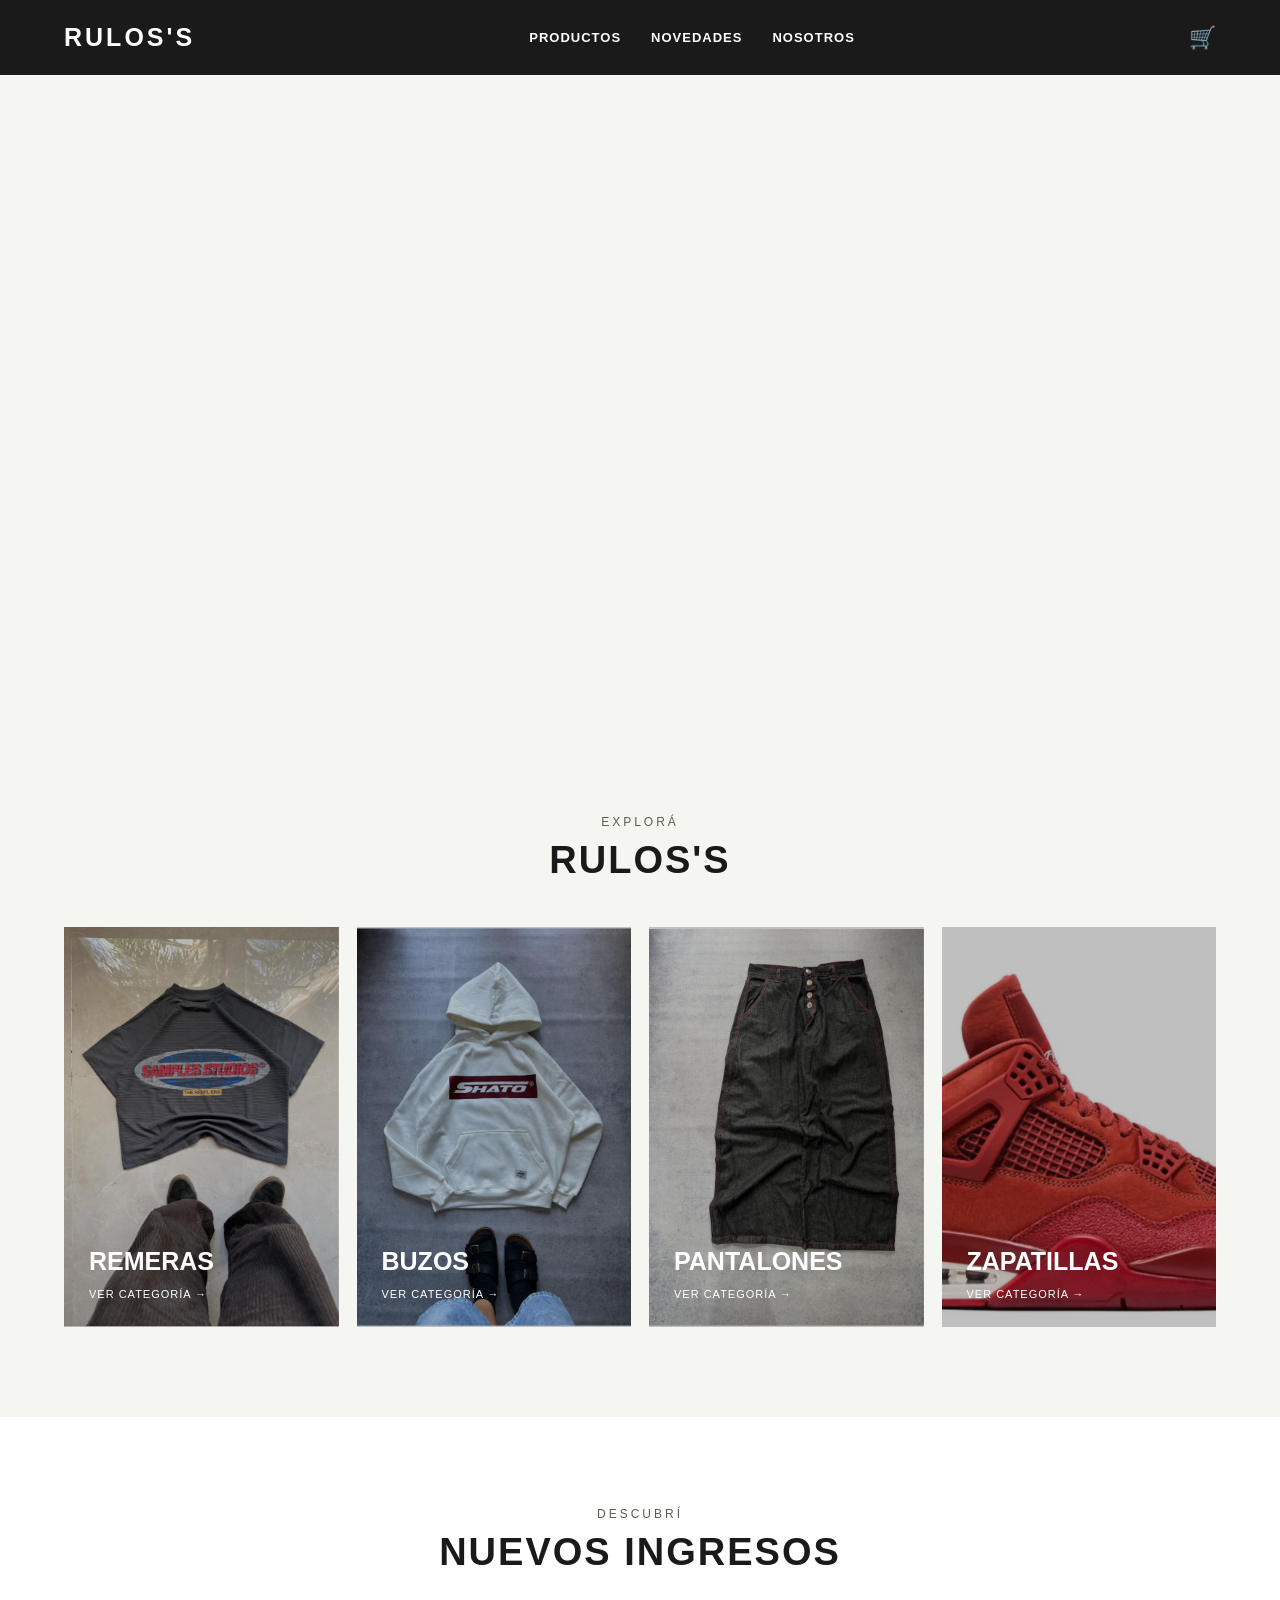
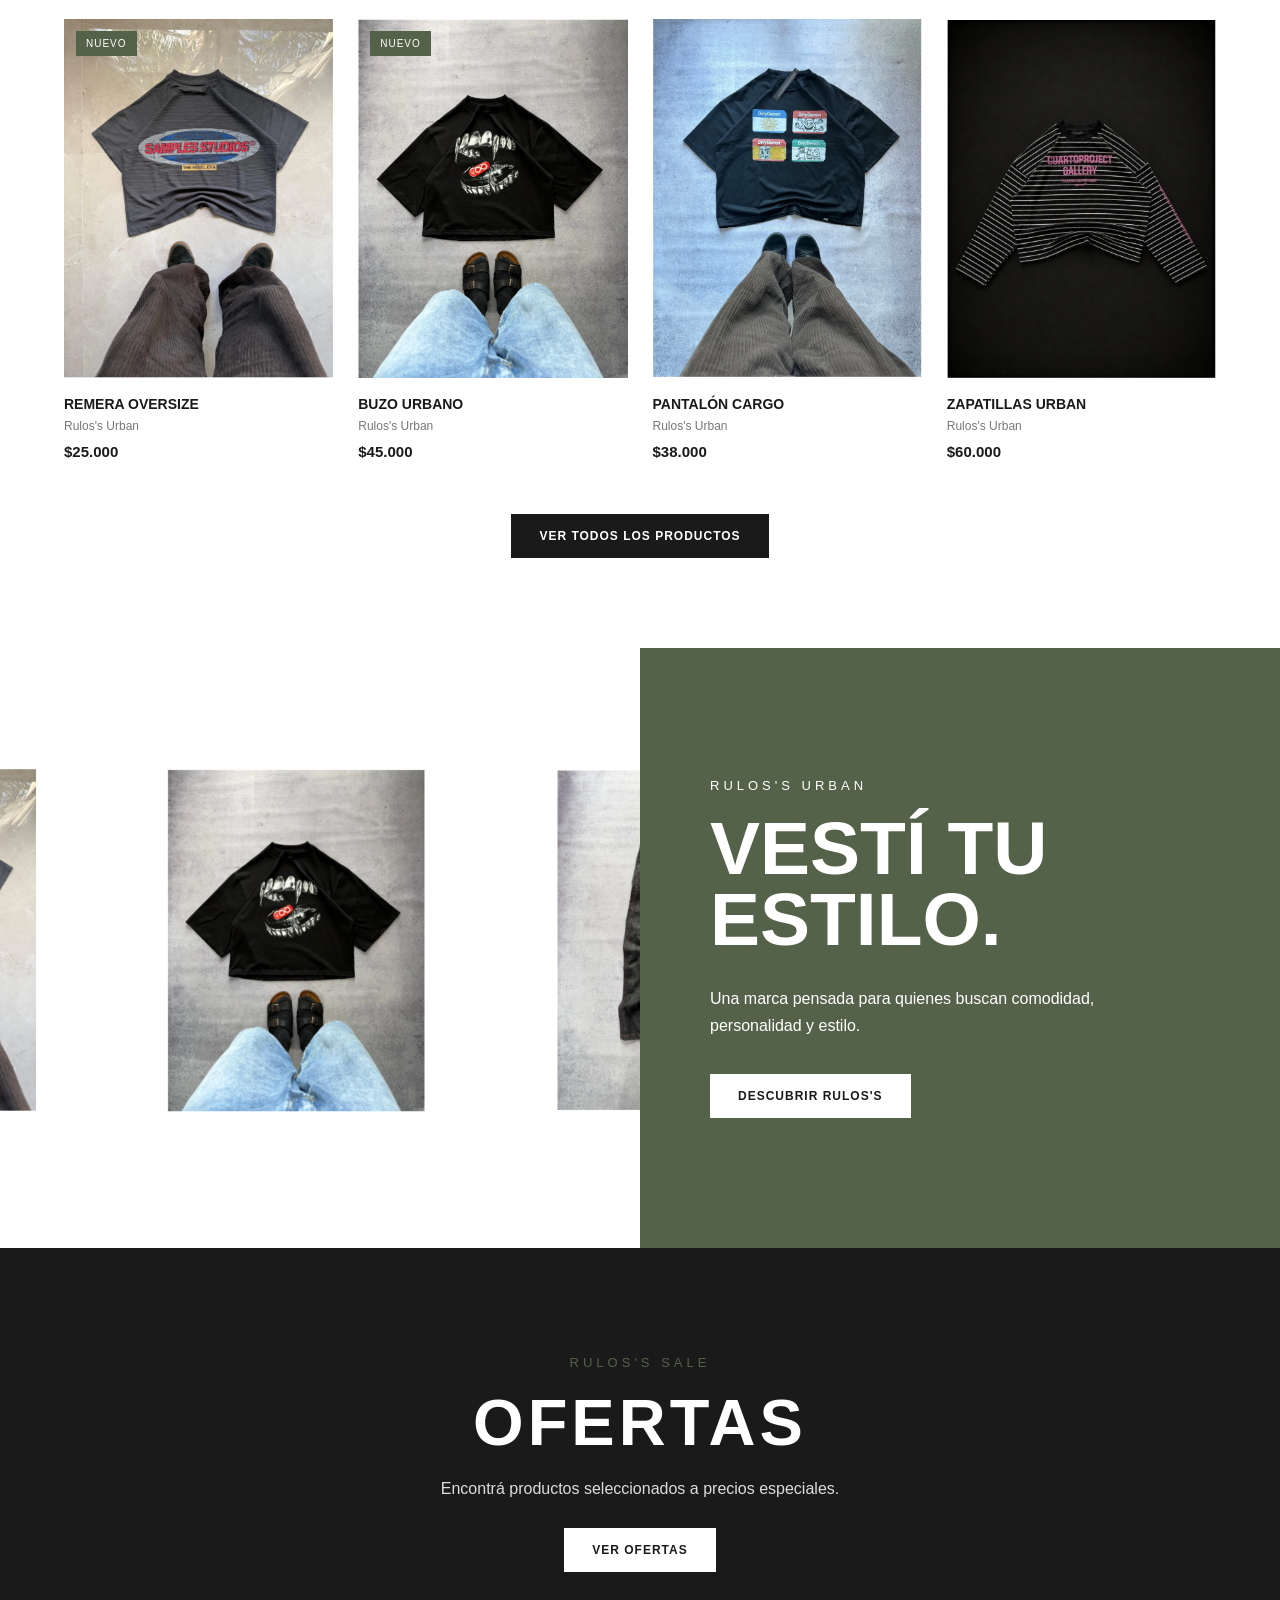
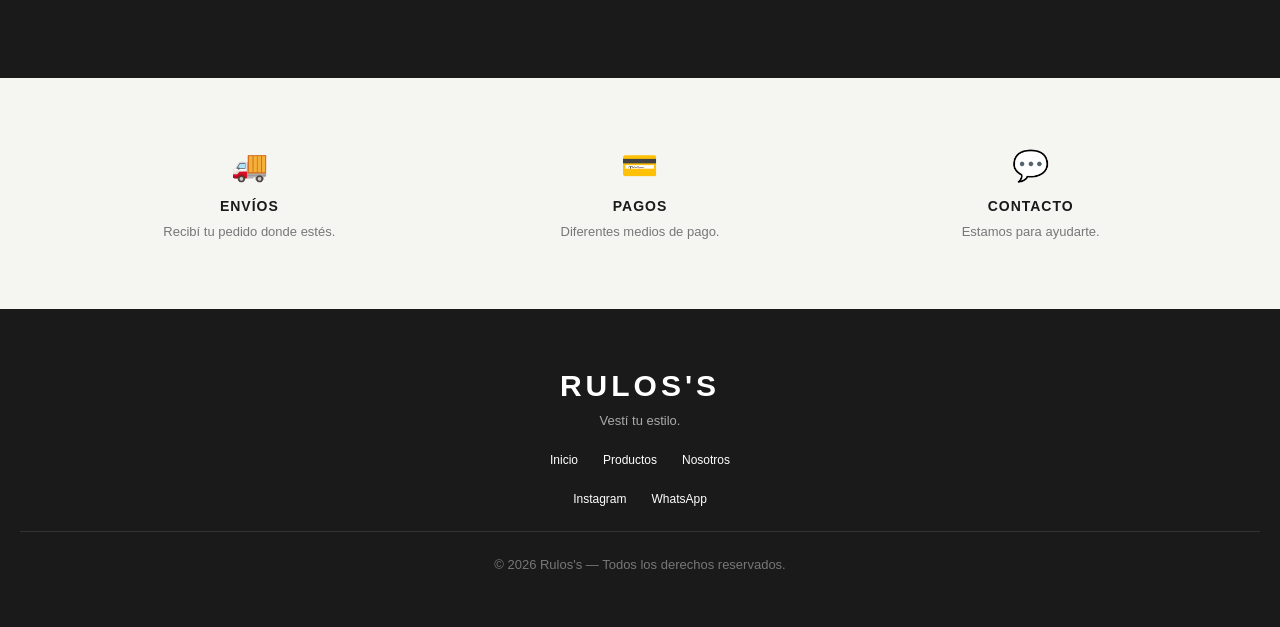
==== commit a39b2489: "arreglos de imagenes" ====
--- a/index.html
+++ b/index.html
@@ -23,12 +23,12 @@
 
         <nav class="nav">
 
-            <a href="index.html">INICIO</a>
+           
 
             <div class="productos-menu">
                 <button class="productos-btn">
                     PRODUCTOS
-                    <span>⌄</span>
+                   
                 </button>
 
                 <div class="submenu">
@@ -558,4 +558,4 @@
 </body>
 
 </html>
-```
+
--- a/css/estilos.css
+++ b/css/estilos.css
@@ -196,7 +196,7 @@
             rgba(0,0,0,0.75),
             rgba(0,0,0,0.15)
         ),
-        url("../img/banner1.jpg");
+        url("../img/Gemini_Generated_Image_ffdy2wffdy2wffdy.jpg");
 
     animation-delay: 0s;
 }
@@ -208,7 +208,7 @@
             rgba(0,0,0,0.75),
             rgba(0,0,0,0.15)
         ),
-        url("../img/banner2.jpg");
+        url("../img/Gemini_Generated_Image_jx2vl2jx2vl2jx2v.jpg");
 
     animation-delay: 5s;
 }
@@ -220,7 +220,7 @@
             rgba(0,0,0,0.75),
             rgba(0,0,0,0.15)
         ),
-        url("../img/banner3.jpg");
+        url("../img/Gemini_Generated_Image_5wi0km5wi0km5wi0.jpg");
 
     animation-delay: 10s;
 }
@@ -401,7 +401,7 @@
             rgba(0,0,0,0.25),
             rgba(0,0,0,0.25)
         ),
-        url("../img/remeras.jpg");
+        url("../img/Screenshot_1.png");
 }
 
 .buzos-bg {
@@ -410,7 +410,7 @@
             rgba(0,0,0,0.25),
             rgba(0,0,0,0.25)
         ),
-        url("../img/buzos.jpg");
+        url("../img/Screenshot_5.png");
 }
 
 .pantalones-bg {
@@ -419,7 +419,7 @@
             rgba(0,0,0,0.25),
             rgba(0,0,0,0.25)
         ),
-        url("../img/pantalones.jpg");
+        url("../img/Screenshot_3.png");
 }
 
 .zapatillas-bg {
@@ -428,7 +428,7 @@
             rgba(0,0,0,0.25),
             rgba(0,0,0,0.25)
         ),
-        url("../img/zapatillas.jpg");
+        url("../img/Screenshot_10.png");
 }
 
 
